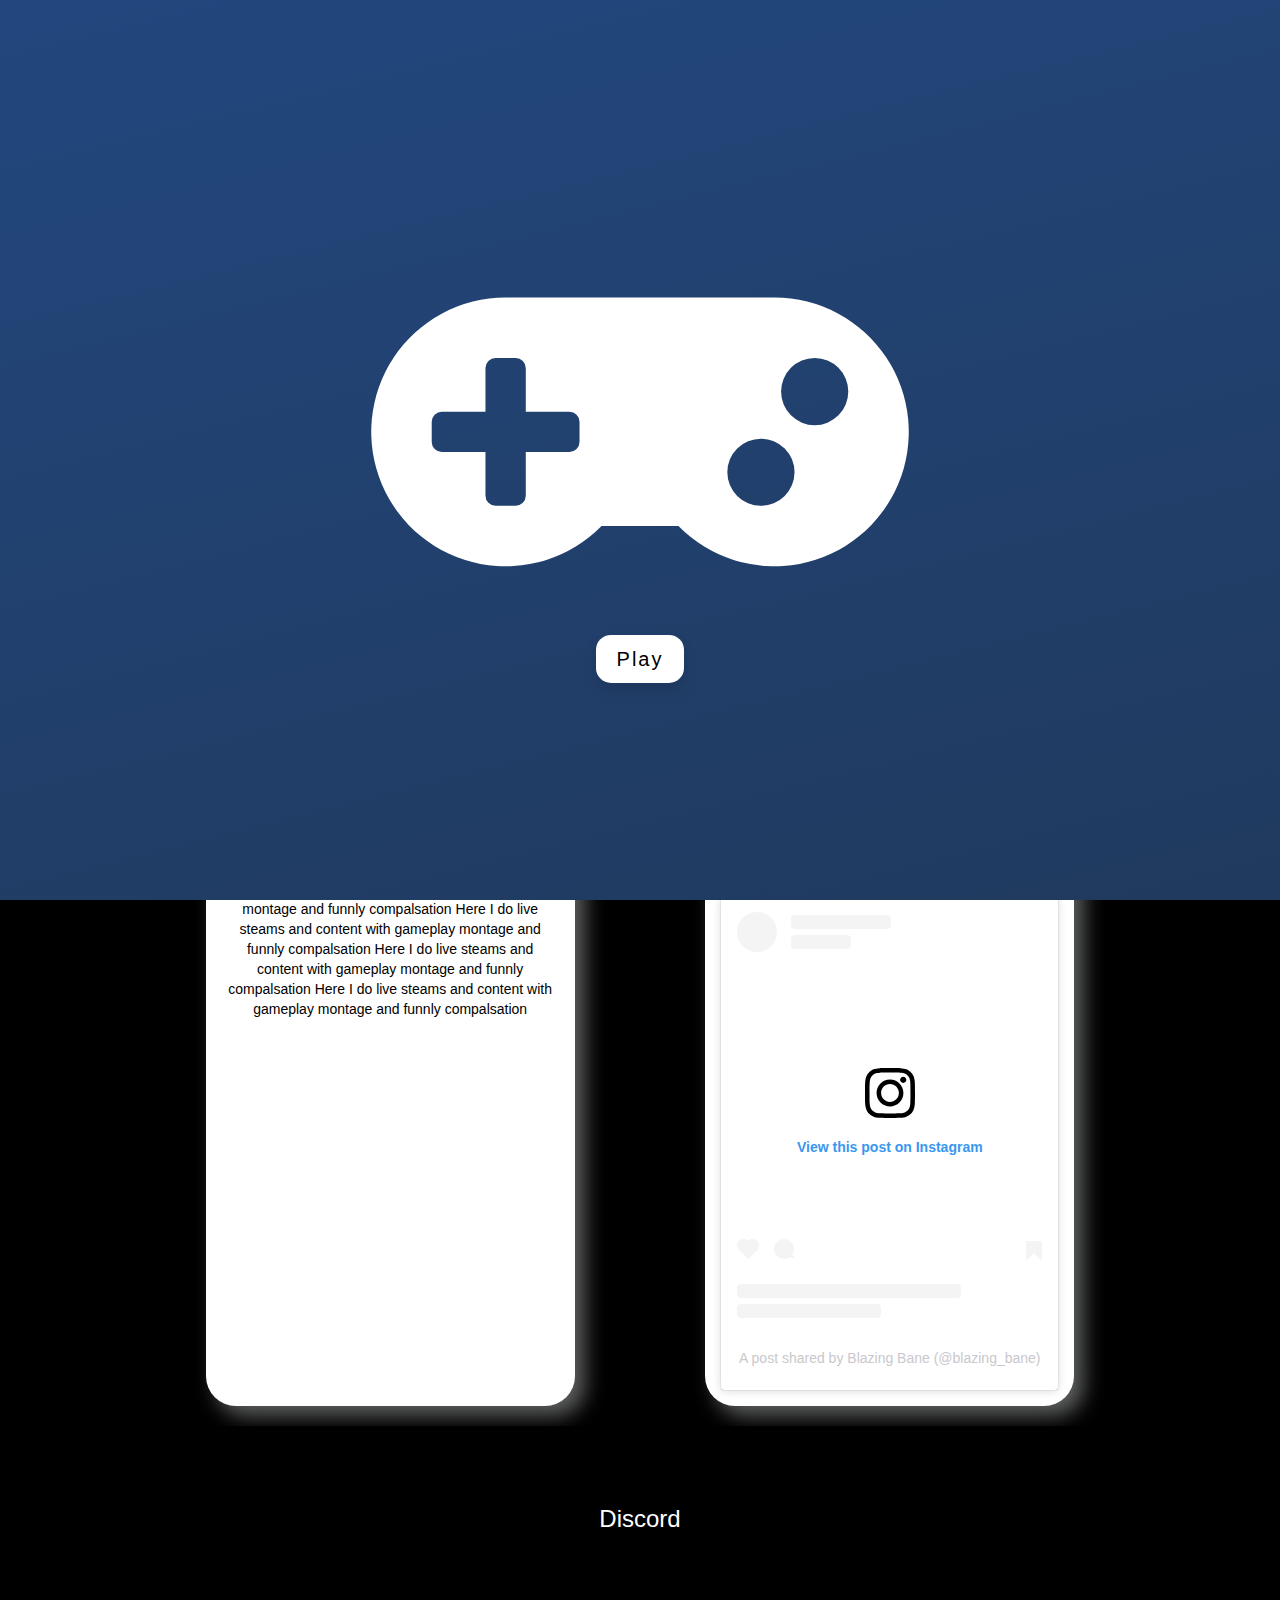
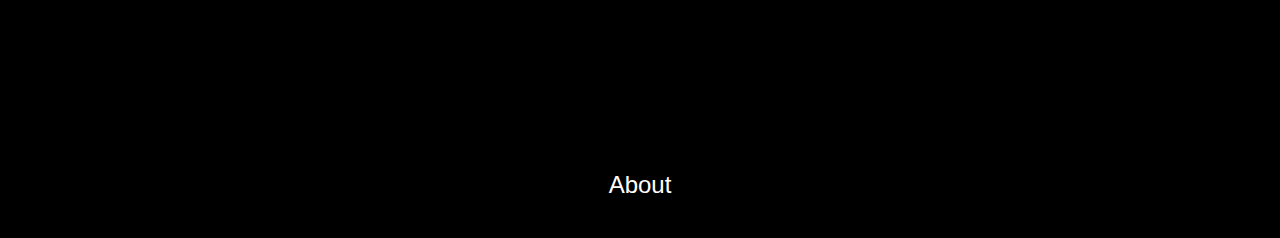
==== index.html @ 19367b24 "somewhat" ====
<html>

<head>
    <title>Blazing Bane</title>
    <script src="https://apis.google.com/js/platform.js"></script>

    <link rel="preconnect" href="https://fonts.googleapis.com">
    <link rel="preconnect" href="https://fonts.gstatic.com" crossorigin>
    <link href="https://fonts.googleapis.com/css2?family=Dela+Gothic+One&display=swap" rel="stylesheet">
    <meta charset="UTF-8">
    <meta name="viewport" content="width=device-width, initial-scale=1.0">
    <meta http-equiv="X-UA-Compatible" content="ie=edge">
    <link rel="stylesheet" href="style.css">
    <script type="text/javascript" src="https://platform-api.sharethis.com/js/sharethis.js#property=60d5bd3f71e162001342c7b7&product=inline-follow-buttons" async="async"></script>

    <script src="script.js"></script>
    <link rel="stylesheet" href="https://maxcdn.bootstrapcdn.com/bootstrap/3.4.0/css/bootstrap.min.css">
    <link rel="stylesheet" href="https://use.fontawesome.com/releases/v5.8.2/css/all.css" integrity="sha384-oS3vJWv+0UjzBfQzYUhtDYW+Pj2yciDJxpsK1OYPAYjqT085Qq/1cq5FLXAZQ7Ay" crossorigin="anonymous">
    <link href="https://stackpath.bootstrapcdn.com/font-awesome/4.7.0/css/font-awesome.min.css" rel="stylesheet" integrity="sha384-wvfXpqpZZVQGK6TAh5PVlGOfQNHSoD2xbE+QkPxCAFlNEevoEH3Sl0sibVcOQVnN" crossorigin="anonymous">
    <!-- jQuery library -->
    <script src="https://code.jquery.com/jquery-3.5.1.js" integrity="sha256-QWo7LDvxbWT2tbbQ97B53yJnYU3WhH/C8ycbRAkjPDc=" crossorigin="anonymous"></script>
    <!-- Latest compiled JavaScript -->
    <style>
        html {
            margin: 0;
            height: 100%;
            padding: 0;
            overflow-x: hidden;
            font-family: 'Lucida Sans', 'Lucida Sans Regular', 'Lucida Grande', 'Lucida Sans Unicode', Geneva, Verdana, sans-serif;
        }
    </style>
    <script>
        window.onload = function() {
            document.getElementById('spin').style.display = "none"
            document.getElementById('click').style.display = "inline"
        };
    </script>
</head>

<body>

    <div id="navi">
        <div id="ncon">
            <div>
                <!-- <img src="gamepad.svg" id="svg" alt=""> -->
                <svg id="svg" aria-hidden="true" focusable="false" data-prefix="fas" data-icon="gamepad" class="svg-inline--fa fa-gamepad fa-w-20" role="img" xmlns="http://www.w3.org/2000/svg" viewBox="0 0 640 512">
                    <path fill="currentColor"
                        d="M480.07 96H160a160 160 0 1 0 114.24 272h91.52A160 160 0 1 0 480.07 96zM248 268a12 12 0 0 1-12 12h-52v52a12 12 0 0 1-12 12h-24a12 12 0 0 1-12-12v-52H84a12 12 0 0 1-12-12v-24a12 12 0 0 1 12-12h52v-52a12 12 0 0 1 12-12h24a12 12 0 0 1 12 12v52h52a12 12 0 0 1 12 12zm216 76a40 40 0 1 1 40-40 40 40 0 0 1-40 40zm64-96a40 40 0 1 1 40-40 40 40 0 0 1-40 40z">
                    </path>
                </svg>
            </div>
            <div class="container" id="ntext">
                <div class="wrap">
                    <i id="spin" class="fas fa-spinner"></i>
                    <button id="click" class="button" onclick="myFunction()"> Play </button>
                </div>
            </div>
            <div id="small" class="container">
                <a name="" id="edoti" class="btn btn-primary" href="#" role="button"> <i class="fa fa-chart-line"></i></a>
                <a name="" id="edoti" class="btn btn-primary" href="#" role="button" title="Discord"> <i class="fab fa-discord">
                    </i></a>
                <a name="" id="edoti" class="btn btn-primary" href="#" role="button"> <i class="fa fa-gamepad">
                    </i></a>
                <button onclick="navi()" style="height: 30px;background: transparent;border:white solid 3px;color:white;" class="btn btn-secondary" title=""><i id="rot" class="fas fa-greater-than"></i></button>
            </div>
        </div>
    </div>
    <style>
        #notfound {
            position: relative;
            height: 80%;
        }
        
        #notfound .notfound {
            position: absolute;
            left: 50%;
            top: 50%;
            -webkit-transform: translate(-50%, -50%);
            -ms-transform: translate(-50%, -50%);
            transform: translate(-50%, -50%)
        }
        
        .notfound {
            max-width: 410px;
            width: 100%;
            text-align: center
        }
        
        .notfound .notfound-404 {
            height: 280px;
            position: relative;
            z-index: -1
        }
        
        .notfound .notfound-404 h1 {
            font-family: montserrat, sans-serif;
            font-size: 430px;
            margin: 0;
            font-weight: 900;
            position: absolute;
            left: 50%;
            -webkit-transform: translateX(-50%);
            -ms-transform: translateX(-50%);
            transform: translateX(-50%);
            /* background: url(https://cdn.statically.io/img/i.pinimg.com/originals/87/f6/c8/87f6c8d66da7bce402f08502086aa8c6.gif) no-repeat; */
            /* background: url(https://i.pinimg.com/originals/ce/2b/78/ce2b78a05838ef311c0868bb2fca0494.gif) no-repeat; */
            background: url(https://cdn.statically.io/img/i.pinimg.com/originals/87/f6/c8/87f6c8d66da7bce402f08502086aa8c6.gif) no-repeat;
            -webkit-background-clip: text;
            -webkit-text-fill-color: transparent;
            background-size: cover;
            background-position: center
        }
        
        @media only screen and (max-width:767px) {
            .notfound .notfound-404 {
                height: 142px
            }
            .notfound .notfound-404 h1 {
                font-size: 250px
            }
        }
    </style>
    <section id="bb" style="background-color: black;">
        <div id="notfound">
            <div class="notfound">
                <div class="notfound-404">
                    <h1>BB</h1>
                </div>
            </div>
        </div>
    </section>

    <section>
        <div class="container" id="flex">
            <div id="youtube">
                <img src="https://www.iconpacks.net/icons/2/free-youtube-logo-icon-2431-thumb.png" height="60px" width="60px" alt="">
                <p>
                    Here I do live steams and content with gameplay montage and funnly compalsation Here I do live steams and content with gameplay montage and funnly compalsation Here I do live steams and content with gameplay montage and funnly compalsation Here I do live
                    steams and content with gameplay montage and funnly compalsation
                </p>
                <!-- <img src="logosmall.jpg" id="bblogo" alt=""> -->
                <div class="g-ytsubscribe" data-channelid="UCPFM_Ug62Ei3CUfvquG4KOg" data-layout="default" data-count="default">
                </div>
                <iframe src="https://www.youtube.com/embed/mG8KOANei0o" title="YouTube video player" frameborder="0" allow="accelerometer; autoplay; clipboard-write; encrypted-media; gyroscope; picture-in-picture" allowfullscreen></iframe>
                <iframe src="https://www.youtube.com/embed/mG8KOANei0o" title="YouTube video player" frameborder="0" allow="accelerometer; autoplay; clipboard-write; encrypted-media; gyroscope; picture-in-picture" allowfullscreen></iframe>
            </div>
            <div id="insta">
                <img src="https://upload.wikimedia.org/wikipedia/commons/thumb/a/a5/Instagram_icon.png/2048px-Instagram_icon.png" height="50px" width="50px" alt="">
                <p>
                    Here i post reels on short edtis and funny clips Do follow for laughs
                </p>
                <!-- <img src="logosmall.jpg" id="bblogo" alt=""> -->
                <blockquote class="instagram-media" data-instgrm-permalink="https://www.instagram.com/reel/CQEPdIyjnup/?utm_source=ig_embed&amp;utm_campaign=loading" data-instgrm-version="13" style=" background:#FFF; border:0; border-radius:3px; box-shadow:0 0 1px 0 rgba(0,0,0,0.5),0 1px 10px 0 rgba(0,0,0,0.15); margin: 1px; max-width:540px; min-width:326px; padding:0; width:99.375%; width:-webkit-calc(100% - 2px); width:calc(100% - 2px);">
                    <div style="padding:16px;">
                        <a href="https://www.instagram.com/reel/CQEPdIyjnup/?utm_source=ig_embed&amp;utm_campaign=loading" style=" background:#FFFFFF; line-height:0; padding:0 0; text-align:center; text-decoration:none; width:100%;" target="_blank">
                            <div style=" display: flex; flex-direction: row; align-items: center;">
                                <div style="background-color: #F4F4F4; border-radius: 50%; flex-grow: 0; height: 40px; margin-right: 14px; width: 40px;"></div>
                                <div style="display: flex; flex-direction: column; flex-grow: 1; justify-content: center;">
                                    <div style=" background-color: #F4F4F4; border-radius: 4px; flex-grow: 0; height: 14px; margin-bottom: 6px; width: 100px;"></div>
                                    <div style=" background-color: #F4F4F4; border-radius: 4px; flex-grow: 0; height: 14px; width: 60px;"></div>
                                </div>
                            </div>
                            <div style="padding: 19% 0;"></div>
                            <div style="display:block; height:50px; margin:0 auto 12px; width:50px;"><svg width="50px" height="50px" viewBox="0 0 60 60" version="1.1" xmlns="https://www.w3.org/2000/svg" xmlns:xlink="https://www.w3.org/1999/xlink"><g stroke="none" stroke-width="1" fill="none" fill-rule="evenodd"><g transform="translate(-511.000000, -20.000000)" fill="#000000"><g><path d="M556.869,30.41 C554.814,30.41 553.148,32.076 553.148,34.131 C553.148,36.186 554.814,37.852 556.869,37.852 C558.924,37.852 560.59,36.186 560.59,34.131 C560.59,32.076 558.924,30.41 556.869,30.41 M541,60.657 C535.114,60.657 530.342,55.887 530.342,50 C530.342,44.114 535.114,39.342 541,39.342 C546.887,39.342 551.658,44.114 551.658,50 C551.658,55.887 546.887,60.657 541,60.657 M541,33.886 C532.1,33.886 524.886,41.1 524.886,50 C524.886,58.899 532.1,66.113 541,66.113 C549.9,66.113 557.115,58.899 557.115,50 C557.115,41.1 549.9,33.886 541,33.886 M565.378,62.101 C565.244,65.022 564.756,66.606 564.346,67.663 C563.803,69.06 563.154,70.057 562.106,71.106 C561.058,72.155 560.06,72.803 558.662,73.347 C557.607,73.757 556.021,74.244 553.102,74.378 C549.944,74.521 548.997,74.552 541,74.552 C533.003,74.552 532.056,74.521 528.898,74.378 C525.979,74.244 524.393,73.757 523.338,73.347 C521.94,72.803 520.942,72.155 519.894,71.106 C518.846,70.057 518.197,69.06 517.654,67.663 C517.244,66.606 516.755,65.022 516.623,62.101 C516.479,58.943 516.448,57.996 516.448,50 C516.448,42.003 516.479,41.056 516.623,37.899 C516.755,34.978 517.244,33.391 517.654,32.338 C518.197,30.938 518.846,29.942 519.894,28.894 C520.942,27.846 521.94,27.196 523.338,26.654 C524.393,26.244 525.979,25.756 528.898,25.623 C532.057,25.479 533.004,25.448 541,25.448 C548.997,25.448 549.943,25.479 553.102,25.623 C556.021,25.756 557.607,26.244 558.662,26.654 C560.06,27.196 561.058,27.846 562.106,28.894 C563.154,29.942 563.803,30.938 564.346,32.338 C564.756,33.391 565.244,34.978 565.378,37.899 C565.522,41.056 565.552,42.003 565.552,50 C565.552,57.996 565.522,58.943 565.378,62.101 M570.82,37.631 C570.674,34.438 570.167,32.258 569.425,30.349 C568.659,28.377 567.633,26.702 565.965,25.035 C564.297,23.368 562.623,22.342 560.652,21.575 C558.743,20.834 556.562,20.326 553.369,20.18 C550.169,20.033 549.148,20 541,20 C532.853,20 531.831,20.033 528.631,20.18 C525.438,20.326 523.257,20.834 521.349,21.575 C519.376,22.342 517.703,23.368 516.035,25.035 C514.368,26.702 513.342,28.377 512.574,30.349 C511.834,32.258 511.326,34.438 511.181,37.631 C511.035,40.831 511,41.851 511,50 C511,58.147 511.035,59.17 511.181,62.369 C511.326,65.562 511.834,67.743 512.574,69.651 C513.342,71.625 514.368,73.296 516.035,74.965 C517.703,76.634 519.376,77.658 521.349,78.425 C523.257,79.167 525.438,79.673 528.631,79.82 C531.831,79.965 532.853,80.001 541,80.001 C549.148,80.001 550.169,79.965 553.369,79.82 C556.562,79.673 558.743,79.167 560.652,78.425 C562.623,77.658 564.297,76.634 565.965,74.965 C567.633,73.296 568.659,71.625 569.425,69.651 C570.167,67.743 570.674,65.562 570.82,62.369 C570.966,59.17 571,58.147 571,50 C571,41.851 570.966,40.831 570.82,37.631"></path></g></g></g></svg></div>
                            <div style="padding-top: 8px;">
                                <div style=" color:#3897f0; font-family:Arial,sans-serif; font-size:14px; font-style:normal; font-weight:550; line-height:18px;"> View this post on Instagram</div>
                            </div>
                            <div style="padding: 12.5% 0;"></div>
                            <div style="display: flex; flex-direction: row; margin-bottom: 14px; align-items: center;">
                                <div>
                                    <div style="background-color: #F4F4F4; border-radius: 50%; height: 12.5px; width: 12.5px; transform: translateX(0px) translateY(7px);"></div>
                                    <div style="background-color: #F4F4F4; height: 12.5px; transform: rotate(-45deg) translateX(3px) translateY(1px); width: 12.5px; flex-grow: 0; margin-right: 14px; margin-left: 2px;"></div>
                                    <div style="background-color: #F4F4F4; border-radius: 50%; height: 12.5px; width: 12.5px; transform: translateX(9px) translateY(-18px);"></div>
                                </div>
                                <div style="margin-left: 8px;">
                                    <div style=" background-color: #F4F4F4; border-radius: 50%; flex-grow: 0; height: 20px; width: 20px;"></div>
                                    <div style=" width: 0; height: 0; border-top: 2px solid transparent; border-left: 6px solid #f4f4f4; border-bottom: 2px solid transparent; transform: translateX(16px) translateY(-4px) rotate(30deg)"></div>
                                </div>
                                <div style="margin-left: auto;">
                                    <div style=" width: 0px; border-top: 8px solid #F4F4F4; border-right: 8px solid transparent; transform: translateY(16px);"></div>
                                    <div style=" background-color: #F4F4F4; flex-grow: 0; height: 12px; width: 16px; transform: translateY(-4px);"></div>
                                    <div style=" width: 0; height: 0; border-top: 8px solid #F4F4F4; border-left: 8px solid transparent; transform: translateY(-4px) translateX(8px);"></div>
                                </div>
                            </div>
                            <div style="display: flex; flex-direction: column; flex-grow: 1; justify-content: center; margin-bottom: 24px;">
                                <div style=" background-color: #F4F4F4; border-radius: 4px; flex-grow: 0; height: 14px; margin-bottom: 6px; width: 224px;"></div>
                                <div style=" background-color: #F4F4F4; border-radius: 4px; flex-grow: 0; height: 14px; width: 144px;"></div>
                            </div>
                        </a>
                        <p style=" color:#c9c8cd; font-family:Arial,sans-serif; font-size:14px; line-height:17px; margin-bottom:0; margin-top:8px; overflow:hidden; padding:8px 0 7px; text-align:center; text-overflow:ellipsis; white-space:nowrap;"><a href="https://www.instagram.com/reel/CQEPdIyjnup/?utm_source=ig_embed&amp;utm_campaign=loading" style=" color:#c9c8cd; font-family:Arial,sans-serif; font-size:14px; font-style:normal; font-weight:normal; line-height:17px; text-decoration:none;"
                                target="_blank">A post shared by Blazing Bane (@blazing_bane)</a></p>
                    </div>
                </blockquote>
                <script async src="//www.instagram.com/embed.js"></script>
            </div>
        </div>
    </section>
    <section>
        <h3>
            Discord
        </h3>
        <div>
            <iframe src="https://discordapp.com/widget?id=515165357812613140&theme=dark" allowtransparency="true" frameborder="0"></iframe>
        </div>
    </section>
    <section id="about">
        <h3>About</h3>
        <article>

        </article>
    </section>
</body>

</html>
---- style.css ----
::-webkit-scrollbar {
    display: none;
}

body {
    background: black;
    font-family: -apple-system, BlinkMacSystemFont, 'Segoe UI', Roboto, Oxygen, Ubuntu, Cantarell, 'Open Sans', 'Helvetica Neue', sans-serif;
}

#banner {
    position: relative;
    width: 100%;
    height: 100%;
    background: #182228;
    transform-origin: top right;
    transform: skewY(4deg);
}

.row div {
    padding-top: 30px;
}

#game {
    width: 100vw;
    height: calc(100vw/1.77);
    object-fit: cover;
    left: 0px;
    margin: 0px;
    position: fixed;
    top: 0px;
    z-index: -999;
}

#game2 {
    width: 100vw;
    height: calc(100vw/1.77);
    object-fit: cover;
    left: 0px;
    margin: 0px;
    position: relative;
    top: 0px;
    z-index: -900;
}

#banner2 {
    width: 100%;
    height: 100%;
    background: #182228;
    transform-origin: bottom right;
    transform: skew(0deg, -4deg);
}

#banner3 iframe {
    transform: skew(0deg, 4deg);
}

#banner3 {
    width: 100%;
    height: 100%;
    background: #182228;
    transform-origin: bottom right;
    transform: skew(0deg, -4deg);
}

#wel {
    background: grey;
    height: 80%;
    width: 100%;
    position: relative;
    top: 0;
}

#navi {
    color: white;
    text-align: center;
    height: 100vh;
    width: 100%;
    position: fixed;
    padding: 20px;
    z-index: 1000;
    background: linear-gradient(166deg, #22477e, #1d201f, #f05b6e);
    background-size: 600% 600%;
    -webkit-animation: AnimationName 5s ease infinite;
    -moz-animation: AnimationName 5s ease infinite;
    animation: AnimationName 5s ease infinite;
    overflow: hidden;
    transition: all 0.3s;
}

#edoti {
    background: transparent;
    border: transparent 0px;
    font-size: 20px;
}

@-webkit-keyframes AnimationName {
    0% {
        background-position: 0% 50%
    }
    50% {
        background-position: 100% 50%
    }
    100% {
        background-position: 0% 50%
    }
}

#small {
    position: relative;
    width: auto;
    display: none;
    justify-content: space-evenly;
    transition: all 1s;
}

#ntext {
    font-size: larger;
    margin-top: -1%;
    margin-bottom: 50px;
}

#flex {
    display: flex;
    flex-direction: row;
    flex-wrap: wrap;
    border-radius: 30px;
    overflow: hidden;
    padding: 20px;
    justify-content: space-between;
}

#bblogo {
    height: 50px;
    width: 50px;
}

#youtube {}

#flex>div {
    color: black;
    box-sizing: content-box;
    box-shadow: #5e5f5f 10px 10px 20px;
    width: 30%;
    align-items: center;
    background: white;
    display: flex;
    justify-content: space-evenly;
    flex-direction: column;
    flex-wrap: nowrap;
    border-radius: 30px;
    overflow: hidden;
    padding: 15px;
}

p {
    padding: 5px;
}

#svg {
    position: relative;
    display: flex;
    justify-content: center;
    margin: 0 auto;
    height: 50%;
    width: 50%;
    /* animation: shrink 1s infinite alternate ease-in-out; */
}

#ncon {
    position: relative;
    top: 50%;
    transform: translateY(-50%);
    height: auto;
}

a:hover {
    transform: scale(1.17);
    transition: trasform 0.5s;
    color: white;
}

#rot {
    transform: rotate(270deg);
}


/* scroll animation */

#scrolld {
    position: fixed;
    bottom: 50px;
    animation: updown 0.5s alternate infinite ease-in-out;
}

#bb {
    text-align: center;
    width: 100%;
    padding: 30px;
    overflow: hidden;
    height: 80vh;
}

section {
    color: white;
    background: black;
    text-align: center;
    width: 100%;
    padding: 30px;
    overflow: hidden;
}

#left {}

#right {
    padding: 20px;
}

.button {
    position: relative;
    font-size: 20px;
    letter-spacing: 2px;
    font-weight: 500;
    padding: 10px 21px;
    color: #000;
    background-color: #fff;
    border: none;
    border-radius: 15px;
    box-shadow: 0px 8px 15px rgba(0, 0, 0, 0.1);
    transition: all 0.3s ease 0s;
    cursor: pointer;
    outline: none;
    z-index: 1000;
}

.button:hover {
    background-color: rgb(255, 255, 255);
    box-shadow: 0px 0px 50px rgba(255, 255, 255, 0.4);
    color: rgb(0, 0, 0);
    transform: translateY(-7px);
}

button:focus {
    outline: 0;
}

#click {
    display: none;
}

@media only screen and (max-device-width: 768px) {
    #svg {
        transform: scale(2);
    }
    #ncon {
        position: relative;
        top: 50%;
        transform: translateY(-60%);
        height: auto;
    }
    #bb {
        height: 60vh;
    }
    #spin {
        font-size: 30px;
    }
}

@keyframes spining {
    from {
        transform: rotate((0deg));
    }
    to {
        transform: rotate(180deg)
    }
    ;
}

#spin {
    font-size: 40px;
    animation: spining 1s ease infinite alternate-reverse;
}
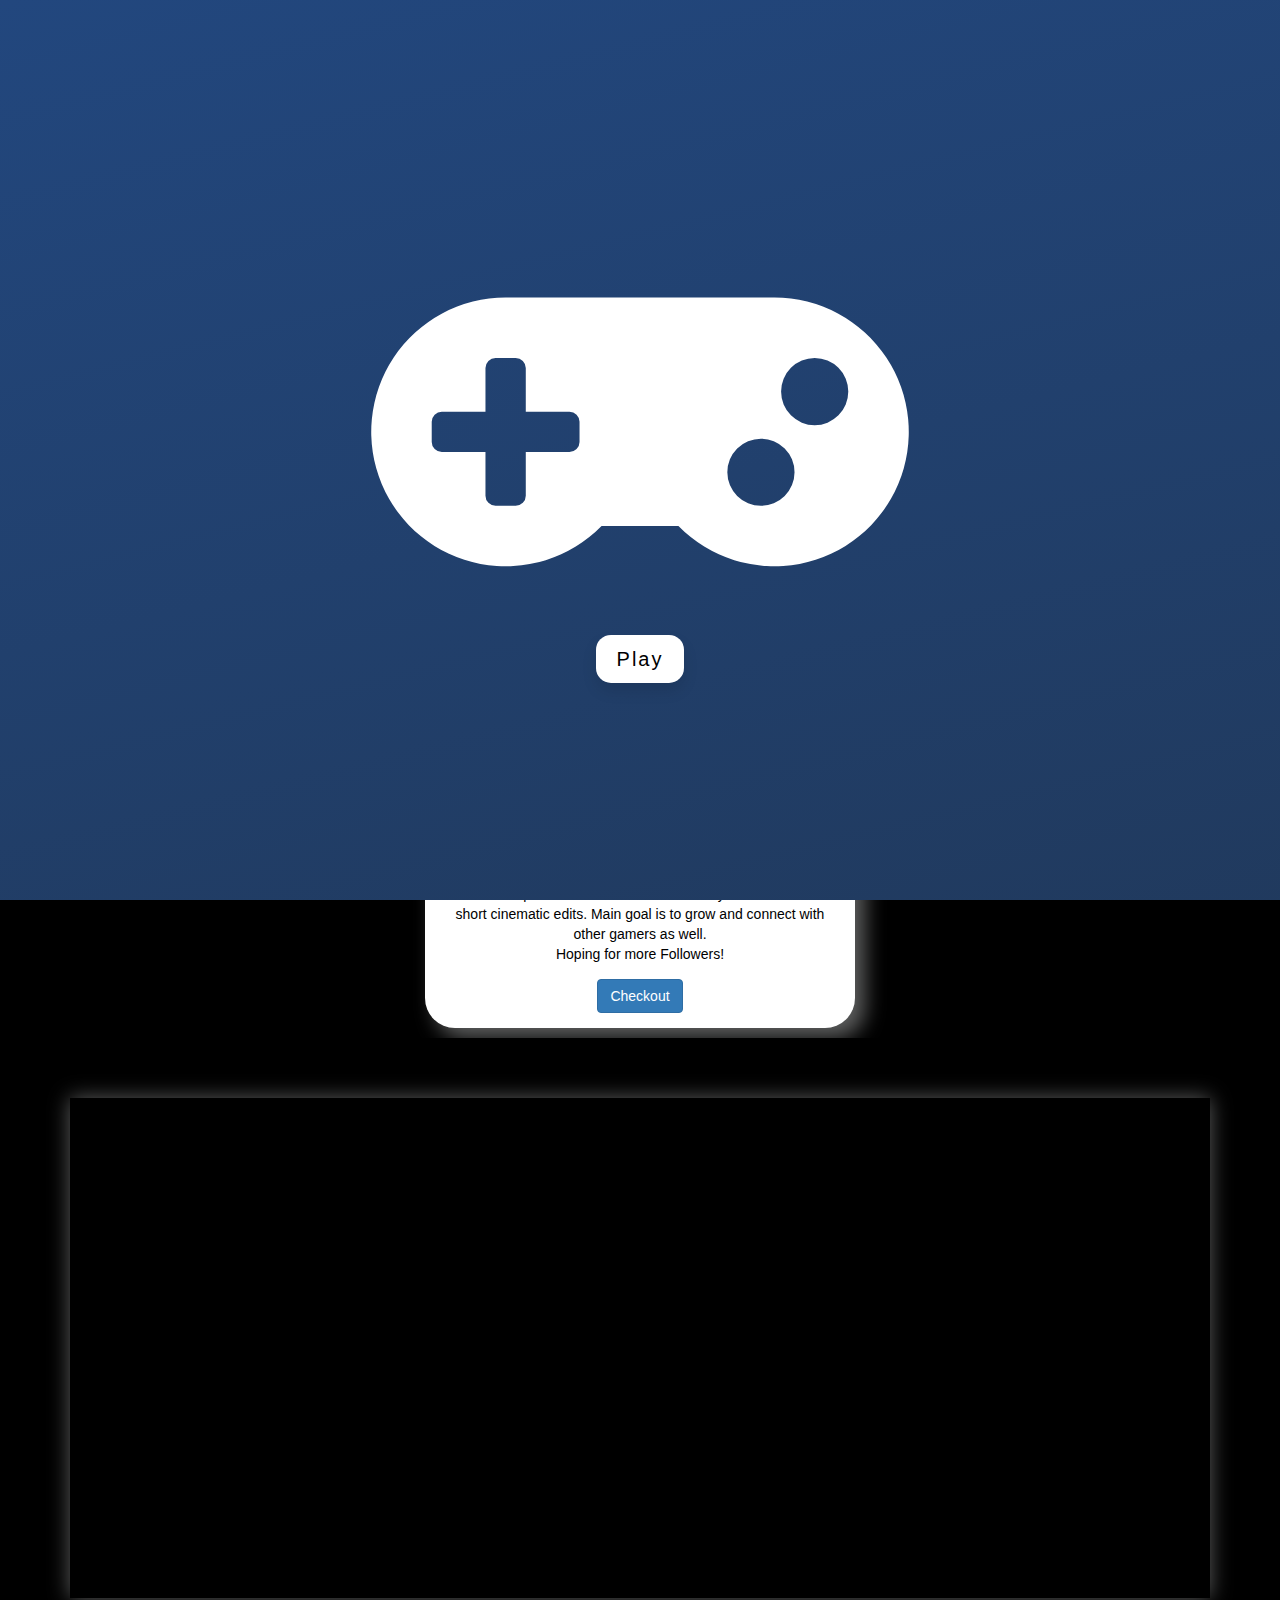
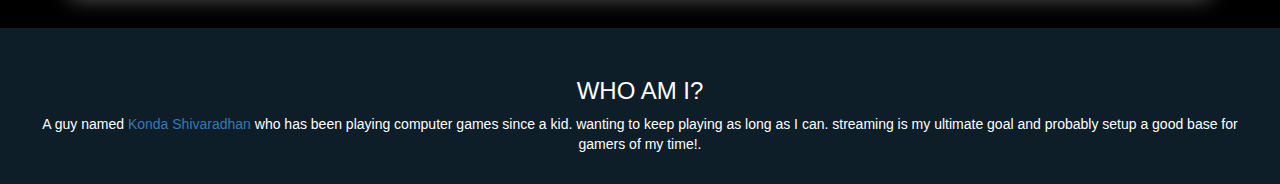
==== commit 475a7806: "settings" ====
--- a/index.html
+++ b/index.html
@@ -135,77 +135,49 @@
             <div id="youtube">
                 <img src="https://www.iconpacks.net/icons/2/free-youtube-logo-icon-2431-thumb.png" height="60px" width="60px" alt="">
                 <p>
-                    Here I do live steams and content with gameplay montage and funnly compalsation Here I do live steams and content with gameplay montage and funnly compalsation Here I do live steams and content with gameplay montage and funnly compalsation Here I do live
-                    steams and content with gameplay montage and funnly compalsation
+                    On this platform I will be live streaming PC games mostly FPS
+                    <br> Here I post longer videos such as game montage, Funny collection. <br> click here to check out my Youtube channel <br>
                 </p>
-                <!-- <img src="logosmall.jpg" id="bblogo" alt=""> -->
                 <div class="g-ytsubscribe" data-channelid="UCPFM_Ug62Ei3CUfvquG4KOg" data-layout="default" data-count="default">
                 </div>
-                <iframe src="https://www.youtube.com/embed/mG8KOANei0o" title="YouTube video player" frameborder="0" allow="accelerometer; autoplay; clipboard-write; encrypted-media; gyroscope; picture-in-picture" allowfullscreen></iframe>
-                <iframe src="https://www.youtube.com/embed/mG8KOANei0o" title="YouTube video player" frameborder="0" allow="accelerometer; autoplay; clipboard-write; encrypted-media; gyroscope; picture-in-picture" allowfullscreen></iframe>
             </div>
             <div id="insta">
                 <img src="https://upload.wikimedia.org/wikipedia/commons/thumb/a/a5/Instagram_icon.png/2048px-Instagram_icon.png" height="50px" width="50px" alt="">
                 <p>
-                    Here i post reels on short edtis and funny clips Do follow for laughs
+                    On Insta I post reels which are about funny movement and short cinematic edits. Main goal is to grow and connect with other gamers as well. <br> Hoping for more Followers!
                 </p>
-                <!-- <img src="logosmall.jpg" id="bblogo" alt=""> -->
-                <blockquote class="instagram-media" data-instgrm-permalink="https://www.instagram.com/reel/CQEPdIyjnup/?utm_source=ig_embed&amp;utm_campaign=loading" data-instgrm-version="13" style=" background:#FFF; border:0; border-radius:3px; box-shadow:0 0 1px 0 rgba(0,0,0,0.5),0 1px 10px 0 rgba(0,0,0,0.15); margin: 1px; max-width:540px; min-width:326px; padding:0; width:99.375%; width:-webkit-calc(100% - 2px); width:calc(100% - 2px);">
-                    <div style="padding:16px;">
-                        <a href="https://www.instagram.com/reel/CQEPdIyjnup/?utm_source=ig_embed&amp;utm_campaign=loading" style=" background:#FFFFFF; line-height:0; padding:0 0; text-align:center; text-decoration:none; width:100%;" target="_blank">
-                            <div style=" display: flex; flex-direction: row; align-items: center;">
-                                <div style="background-color: #F4F4F4; border-radius: 50%; flex-grow: 0; height: 40px; margin-right: 14px; width: 40px;"></div>
-                                <div style="display: flex; flex-direction: column; flex-grow: 1; justify-content: center;">
-                                    <div style=" background-color: #F4F4F4; border-radius: 4px; flex-grow: 0; height: 14px; margin-bottom: 6px; width: 100px;"></div>
-                                    <div style=" background-color: #F4F4F4; border-radius: 4px; flex-grow: 0; height: 14px; width: 60px;"></div>
-                                </div>
-                            </div>
-                            <div style="padding: 19% 0;"></div>
-                            <div style="display:block; height:50px; margin:0 auto 12px; width:50px;"><svg width="50px" height="50px" viewBox="0 0 60 60" version="1.1" xmlns="https://www.w3.org/2000/svg" xmlns:xlink="https://www.w3.org/1999/xlink"><g stroke="none" stroke-width="1" fill="none" fill-rule="evenodd"><g transform="translate(-511.000000, -20.000000)" fill="#000000"><g><path d="M556.869,30.41 C554.814,30.41 553.148,32.076 553.148,34.131 C553.148,36.186 554.814,37.852 556.869,37.852 C558.924,37.852 560.59,36.186 560.59,34.131 C560.59,32.076 558.924,30.41 556.869,30.41 M541,60.657 C535.114,60.657 530.342,55.887 530.342,50 C530.342,44.114 535.114,39.342 541,39.342 C546.887,39.342 551.658,44.114 551.658,50 C551.658,55.887 546.887,60.657 541,60.657 M541,33.886 C532.1,33.886 524.886,41.1 524.886,50 C524.886,58.899 532.1,66.113 541,66.113 C549.9,66.113 557.115,58.899 557.115,50 C557.115,41.1 549.9,33.886 541,33.886 M565.378,62.101 C565.244,65.022 564.756,66.606 564.346,67.663 C563.803,69.06 563.154,70.057 562.106,71.106 C561.058,72.155 560.06,72.803 558.662,73.347 C557.607,73.757 556.021,74.244 553.102,74.378 C549.944,74.521 548.997,74.552 541,74.552 C533.003,74.552 532.056,74.521 528.898,74.378 C525.979,74.244 524.393,73.757 523.338,73.347 C521.94,72.803 520.942,72.155 519.894,71.106 C518.846,70.057 518.197,69.06 517.654,67.663 C517.244,66.606 516.755,65.022 516.623,62.101 C516.479,58.943 516.448,57.996 516.448,50 C516.448,42.003 516.479,41.056 516.623,37.899 C516.755,34.978 517.244,33.391 517.654,32.338 C518.197,30.938 518.846,29.942 519.894,28.894 C520.942,27.846 521.94,27.196 523.338,26.654 C524.393,26.244 525.979,25.756 528.898,25.623 C532.057,25.479 533.004,25.448 541,25.448 C548.997,25.448 549.943,25.479 553.102,25.623 C556.021,25.756 557.607,26.244 558.662,26.654 C560.06,27.196 561.058,27.846 562.106,28.894 C563.154,29.942 563.803,30.938 564.346,32.338 C564.756,33.391 565.244,34.978 565.378,37.899 C565.522,41.056 565.552,42.003 565.552,50 C565.552,57.996 565.522,58.943 565.378,62.101 M570.82,37.631 C570.674,34.438 570.167,32.258 569.425,30.349 C568.659,28.377 567.633,26.702 565.965,25.035 C564.297,23.368 562.623,22.342 560.652,21.575 C558.743,20.834 556.562,20.326 553.369,20.18 C550.169,20.033 549.148,20 541,20 C532.853,20 531.831,20.033 528.631,20.18 C525.438,20.326 523.257,20.834 521.349,21.575 C519.376,22.342 517.703,23.368 516.035,25.035 C514.368,26.702 513.342,28.377 512.574,30.349 C511.834,32.258 511.326,34.438 511.181,37.631 C511.035,40.831 511,41.851 511,50 C511,58.147 511.035,59.17 511.181,62.369 C511.326,65.562 511.834,67.743 512.574,69.651 C513.342,71.625 514.368,73.296 516.035,74.965 C517.703,76.634 519.376,77.658 521.349,78.425 C523.257,79.167 525.438,79.673 528.631,79.82 C531.831,79.965 532.853,80.001 541,80.001 C549.148,80.001 550.169,79.965 553.369,79.82 C556.562,79.673 558.743,79.167 560.652,78.425 C562.623,77.658 564.297,76.634 565.965,74.965 C567.633,73.296 568.659,71.625 569.425,69.651 C570.167,67.743 570.674,65.562 570.82,62.369 C570.966,59.17 571,58.147 571,50 C571,41.851 570.966,40.831 570.82,37.631"></path></g></g></g></svg></div>
-                            <div style="padding-top: 8px;">
-                                <div style=" color:#3897f0; font-family:Arial,sans-serif; font-size:14px; font-style:normal; font-weight:550; line-height:18px;"> View this post on Instagram</div>
-                            </div>
-                            <div style="padding: 12.5% 0;"></div>
-                            <div style="display: flex; flex-direction: row; margin-bottom: 14px; align-items: center;">
-                                <div>
-                                    <div style="background-color: #F4F4F4; border-radius: 50%; height: 12.5px; width: 12.5px; transform: translateX(0px) translateY(7px);"></div>
-                                    <div style="background-color: #F4F4F4; height: 12.5px; transform: rotate(-45deg) translateX(3px) translateY(1px); width: 12.5px; flex-grow: 0; margin-right: 14px; margin-left: 2px;"></div>
-                                    <div style="background-color: #F4F4F4; border-radius: 50%; height: 12.5px; width: 12.5px; transform: translateX(9px) translateY(-18px);"></div>
-                                </div>
-                                <div style="margin-left: 8px;">
-                                    <div style=" background-color: #F4F4F4; border-radius: 50%; flex-grow: 0; height: 20px; width: 20px;"></div>
-                                    <div style=" width: 0; height: 0; border-top: 2px solid transparent; border-left: 6px solid #f4f4f4; border-bottom: 2px solid transparent; transform: translateX(16px) translateY(-4px) rotate(30deg)"></div>
-                                </div>
-                                <div style="margin-left: auto;">
-                                    <div style=" width: 0px; border-top: 8px solid #F4F4F4; border-right: 8px solid transparent; transform: translateY(16px);"></div>
-                                    <div style=" background-color: #F4F4F4; flex-grow: 0; height: 12px; width: 16px; transform: translateY(-4px);"></div>
-                                    <div style=" width: 0; height: 0; border-top: 8px solid #F4F4F4; border-left: 8px solid transparent; transform: translateY(-4px) translateX(8px);"></div>
-                                </div>
-                            </div>
-                            <div style="display: flex; flex-direction: column; flex-grow: 1; justify-content: center; margin-bottom: 24px;">
-                                <div style=" background-color: #F4F4F4; border-radius: 4px; flex-grow: 0; height: 14px; margin-bottom: 6px; width: 224px;"></div>
-                                <div style=" background-color: #F4F4F4; border-radius: 4px; flex-grow: 0; height: 14px; width: 144px;"></div>
-                            </div>
-                        </a>
-                        <p style=" color:#c9c8cd; font-family:Arial,sans-serif; font-size:14px; line-height:17px; margin-bottom:0; margin-top:8px; overflow:hidden; padding:8px 0 7px; text-align:center; text-overflow:ellipsis; white-space:nowrap;"><a href="https://www.instagram.com/reel/CQEPdIyjnup/?utm_source=ig_embed&amp;utm_campaign=loading" style=" color:#c9c8cd; font-family:Arial,sans-serif; font-size:14px; font-style:normal; font-weight:normal; line-height:17px; text-decoration:none;"
-                                target="_blank">A post shared by Blazing Bane (@blazing_bane)</a></p>
+                <a href="https://www.instagram.com/blazing_bane/reels/">
+                    <div class="btn btn-primary">
+                        Follow <i class="fa fa-heart" aria-hidden="true"></i>
                     </div>
-                </blockquote>
-                <script async src="//www.instagram.com/embed.js"></script>
+                </a>
+            </div>
+            <div id="insta">
+                <img src="https://upload.wikimedia.org/wikipedia/commons/2/20/Avant-Tower-Gaming-PC.png" height="50px" width="50px" alt="">
+                <p>
+                    On Insta I post reels which are about funny movement and short cinematic edits. Main goal is to grow and connect with other gamers as well. <br> Hoping for more Followers!
+
+                </p>
+                <a href="http://blazingbane.herokuapp.com/pc">
+                    <div class="btn btn-primary">
+                        Checkout
+                    </div>
+                </a>
             </div>
         </div>
     </section>
     <section>
-        <h3>
-            Discord
-        </h3>
-        <div>
-            <iframe src="https://discordapp.com/widget?id=515165357812613140&theme=dark" allowtransparency="true" frameborder="0"></iframe>
+        <div class="container">
+            <iframe id="discord" height="500px" width="100%" src="https://discordapp.com/widget?id=515165357812613140&theme=dark " allowtransparency="true " frameborder="0 "></iframe>
         </div>
     </section>
-    <section id="about">
-        <h3>About</h3>
+    <section id="about" style=" 
+    background-color: #0d1e29 !important;
+    ">
+        <h3>WHO AM I?</h3>
         <article>
+            A guy named <a href="kondashivaradhan.github.io">Konda Shivaradhan</a> who has been playing computer games since a kid. wanting to keep playing as long as I can. streaming is my ultimate goal and probably setup a good base for gamers of my
+            time!.
 
         </article>
     </section>
--- a/style.css
+++ b/style.css
@@ -121,12 +121,9 @@
 
 #flex {
     display: flex;
-    flex-direction: row;
     flex-wrap: wrap;
     border-radius: 30px;
     overflow: hidden;
-    padding: 20px;
-    justify-content: space-between;
 }
 
 #bblogo {
@@ -136,17 +133,20 @@
 
 #youtube {}
 
+#discord {
+    box-shadow: #5e5f5f 0px 0px 20px;
+}
+
 #flex>div {
+    margin: 10px auto;
     color: black;
     box-sizing: content-box;
     box-shadow: #5e5f5f 10px 10px 20px;
-    width: 30%;
-    align-items: center;
+    width: 400px;
     background: white;
     display: flex;
     justify-content: space-evenly;
-    flex-direction: column;
-    flex-wrap: nowrap;
+    flex-wrap: wrap;
     border-radius: 30px;
     overflow: hidden;
     padding: 15px;
@@ -197,7 +197,7 @@
     width: 100%;
     padding: 30px;
     overflow: hidden;
-    height: 80vh;
+    height: 60vh;
 }
 
 section {
@@ -209,11 +209,7 @@
     overflow: hidden;
 }
 
-#left {}
-
-#right {
-    padding: 20px;
-}
+#about {}
 
 .button {
     position: relative;
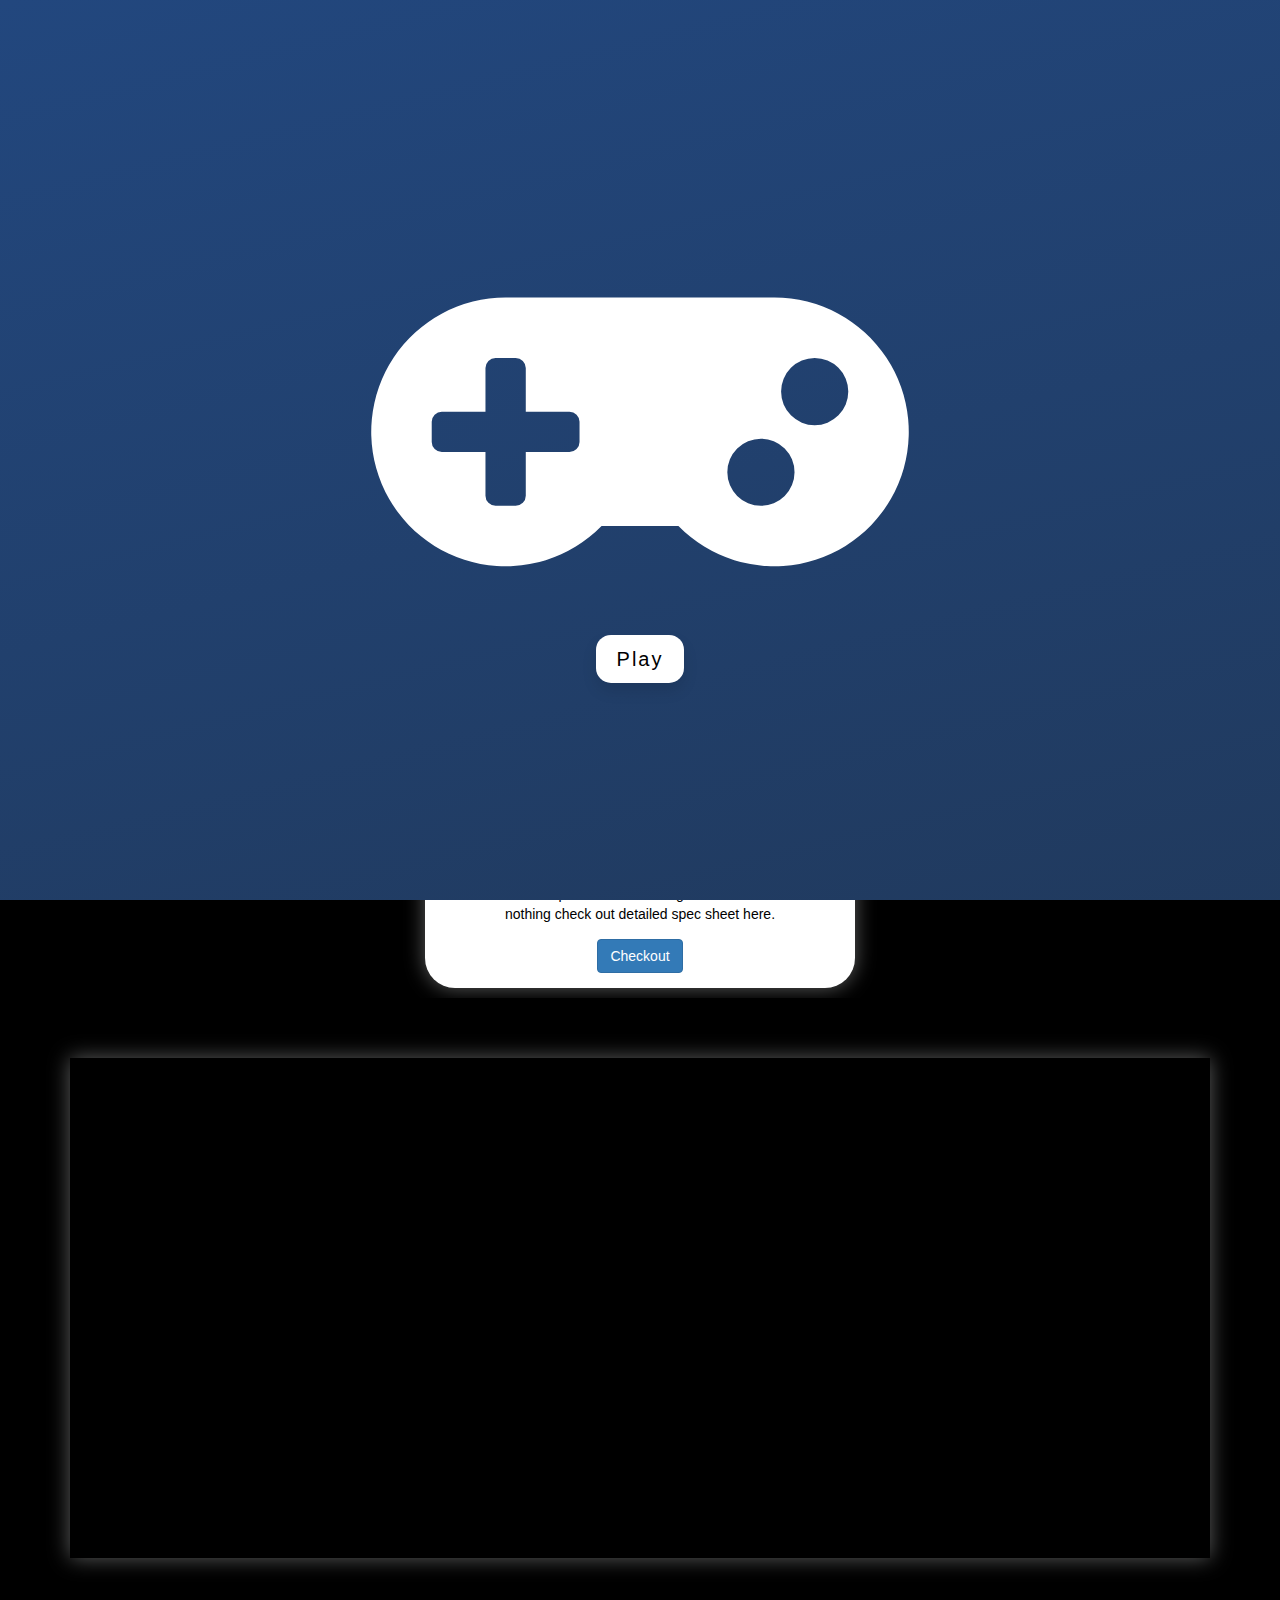
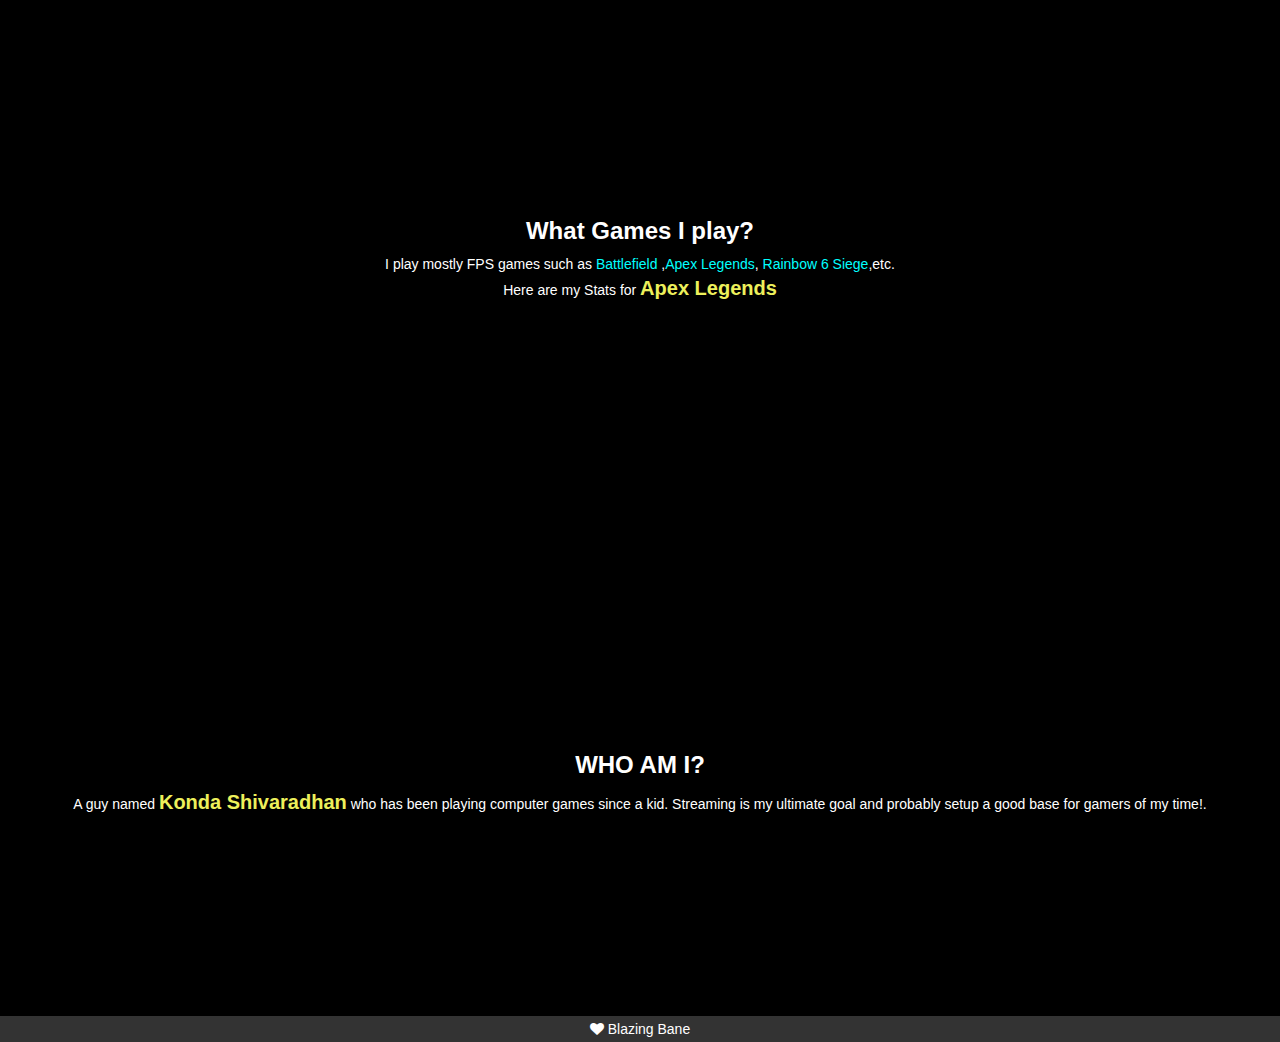
==== commit 4960987c: "mostly" ====
--- a/index.html
+++ b/index.html
@@ -3,7 +3,7 @@
 <head>
     <title>Blazing Bane</title>
     <script src="https://apis.google.com/js/platform.js"></script>
-
+    <link rel="icon" href="logo.png" type="image/gif" sizes="16x16">
     <link rel="preconnect" href="https://fonts.googleapis.com">
     <link rel="preconnect" href="https://fonts.gstatic.com" crossorigin>
     <link href="https://fonts.googleapis.com/css2?family=Dela+Gothic+One&display=swap" rel="stylesheet">
@@ -12,17 +12,18 @@
     <meta http-equiv="X-UA-Compatible" content="ie=edge">
     <link rel="stylesheet" href="style.css">
     <script type="text/javascript" src="https://platform-api.sharethis.com/js/sharethis.js#property=60d5bd3f71e162001342c7b7&product=inline-follow-buttons" async="async"></script>
-
     <script src="script.js"></script>
     <link rel="stylesheet" href="https://maxcdn.bootstrapcdn.com/bootstrap/3.4.0/css/bootstrap.min.css">
     <link rel="stylesheet" href="https://use.fontawesome.com/releases/v5.8.2/css/all.css" integrity="sha384-oS3vJWv+0UjzBfQzYUhtDYW+Pj2yciDJxpsK1OYPAYjqT085Qq/1cq5FLXAZQ7Ay" crossorigin="anonymous">
     <link href="https://stackpath.bootstrapcdn.com/font-awesome/4.7.0/css/font-awesome.min.css" rel="stylesheet" integrity="sha384-wvfXpqpZZVQGK6TAh5PVlGOfQNHSoD2xbE+QkPxCAFlNEevoEH3Sl0sibVcOQVnN" crossorigin="anonymous">
     <!-- jQuery library -->
-    <script src="https://code.jquery.com/jquery-3.5.1.js" integrity="sha256-QWo7LDvxbWT2tbbQ97B53yJnYU3WhH/C8ycbRAkjPDc=" crossorigin="anonymous"></script>
+    <script src="https://ajax.googleapis.com/ajax/libs/jquery/3.3.1/jquery.min.js"></script>
     <!-- Latest compiled JavaScript -->
+    <script src="https://cdnjs.cloudflare.com/ajax/libs/waypoints/4.0.1/shortcuts/inview.js" integrity="sha256-lZnJXv4iTfqLpnfAHnr1A6+LUpc8wHU33pwJYJhjQ6A=" crossorigin="anonymous"></script>
     <style>
         html {
             margin: 0;
+            scroll-behavior: smooth;
             height: 100%;
             padding: 0;
             overflow-x: hidden;
@@ -37,7 +38,7 @@
     </script>
 </head>
 
-<body>
+<body style="background-color: black;">
 
     <div id="navi">
         <div id="ncon">
@@ -56,10 +57,10 @@
                 </div>
             </div>
             <div id="small" class="container">
-                <a name="" id="edoti" class="btn btn-primary" href="#" role="button"> <i class="fa fa-chart-line"></i></a>
-                <a name="" id="edoti" class="btn btn-primary" href="#" role="button" title="Discord"> <i class="fab fa-discord">
+                <a name="" id="edoti" class="btn btn-primary" href="#about" role="button"> <img src="logo.svg" style="height: 25px;width: 25px;" alt="Kiwi standing on oval"></a>
+                <a name="" id="edoti" class="btn btn-primary" href="#disc" role="button" title="Discord"> <i class="fab fa-discord">
                     </i></a>
-                <a name="" id="edoti" class="btn btn-primary" href="#" role="button"> <i class="fa fa-gamepad">
+                <a name="" id="edoti" class="btn btn-primary" href="#play" role="button"> <i class="fa fa-gamepad">
                     </i></a>
                 <button onclick="navi()" style="height: 30px;background: transparent;border:white solid 3px;color:white;" class="btn btn-secondary" title=""><i id="rot" class="fas fa-greater-than"></i></button>
             </div>
@@ -144,7 +145,7 @@
             <div id="insta">
                 <img src="https://upload.wikimedia.org/wikipedia/commons/thumb/a/a5/Instagram_icon.png/2048px-Instagram_icon.png" height="50px" width="50px" alt="">
                 <p>
-                    On Insta I post reels which are about funny movement and short cinematic edits. Main goal is to grow and connect with other gamers as well. <br> Hoping for more Followers!
+                    On Instagram I post reels which are about funny movement and short cinematic edits. Main goal is to grow and connect with other gamers as well. <br> Hoping for more Followers!
                 </p>
                 <a href="https://www.instagram.com/blazing_bane/reels/">
                     <div class="btn btn-primary">
@@ -155,7 +156,7 @@
             <div id="insta">
                 <img src="https://upload.wikimedia.org/wikipedia/commons/2/20/Avant-Tower-Gaming-PC.png" height="50px" width="50px" alt="">
                 <p>
-                    On Insta I post reels which are about funny movement and short cinematic edits. Main goal is to grow and connect with other gamers as well. <br> Hoping for more Followers!
+                    I have a Decent specificated PC bought in 2018! without it I'm nothing check out detailed spec sheet here.
 
                 </p>
                 <a href="http://blazingbane.herokuapp.com/pc">
@@ -166,21 +167,41 @@
             </div>
         </div>
     </section>
-    <section>
+    <section id="disc">
         <div class="container">
             <iframe id="discord" height="500px" width="100%" src="https://discordapp.com/widget?id=515165357812613140&theme=dark " allowtransparency="true " frameborder="0 "></iframe>
         </div>
     </section>
-    <section id="about" style=" 
-    background-color: #0d1e29 !important;
-    ">
-        <h3>WHO AM I?</h3>
-        <article>
-            A guy named <a href="kondashivaradhan.github.io">Konda Shivaradhan</a> who has been playing computer games since a kid. wanting to keep playing as long as I can. streaming is my ultimate goal and probably setup a good base for gamers of my
-            time!.
-
-        </article>
-    </section>
+    <section class="about" id="play" style="background: linear-gradient(rgba(0, 0, 0, 0.671), rgba(0, 0, 0, 0.644)), url(https://wallpapercave.com/wp/wc1765288.jpg);
+    background-position: center;
+    background-repeat: no-repeat;
+    background-size: cover;">
+        <div>
+            <h3 style="font-weight: 900;">What Games I play?</h3>
+            <article>
+                I play mostly FPS games such as <span id="fps2">Battlefield</span> ,<span id="fps2">Apex Legends</span>, <span id="fps2">Rainbow 6 Siege</span>,etc. <br> Here are my Stats for
+                <a id="fps" href="http://blazingbane.herokuapp.com/apex/blazingbane">
+                    Apex Legends
+                </a>
+
+            </article>
+        </div>
+
+    </section>
+    <br>
+    <section class="about" id="about" ;>
+        <div>
+            <h3 style="font-weight: 900;">WHO AM I?</h3>
+            <article>
+                A guy named <a id="fps" href="http://kondashivaradhan.github.io">Konda Shivaradhan</a> who has been playing computer games since a kid. Streaming is my ultimate goal and probably setup a good base for gamers of my time!.
+
+            </article>
+        </div>
+
+    </section>
+    <footer>
+        <i class="fa fa-heart" aria-hidden="true"></i> Blazing Bane
+    </footer>
 </body>
 
 </html>--- a/style.css
+++ b/style.css
@@ -31,6 +31,24 @@
     z-index: -999;
 }
 
+footer {
+    padding: 5px;
+    background-color: #333333;
+    color: white;
+    text-align: center;
+    font: 1em sans-serif;
+}
+
+#fps2 {
+    color: aqua;
+}
+
+#fps {
+    font-size: 20px;
+    font-weight: bolder;
+    color: #edf05b;
+}
+
 #game2 {
     width: 100vw;
     height: calc(100vw/1.77);
@@ -141,7 +159,7 @@
     margin: 10px auto;
     color: black;
     box-sizing: content-box;
-    box-shadow: #5e5f5f 10px 10px 20px;
+    box-shadow: #5e5f5f 0px 0px 20px;
     width: 400px;
     background: white;
     display: flex;
@@ -209,7 +227,20 @@
     overflow: hidden;
 }
 
-#about {}
+.about {
+    background: linear-gradient(rgba(0, 0, 0, 0.671), rgba(0, 0, 0, 0.644)), url(https://cached.imagescaler.hbpl.co.uk/resize/scaleHeight/815/cached.offlinehbpl.hbpl.co.uk/news/SUC/wppgame-20190806071758489.jpg);
+    background-position: center;
+    background-repeat: no-repeat;
+    background-size: cover;
+    height: 56vh;
+}
+
+.about>div {
+    position: relative;
+    top: 50%;
+    left: 50%;
+    transform: translate(-50%, -50%);
+}
 
 .button {
     position: relative;
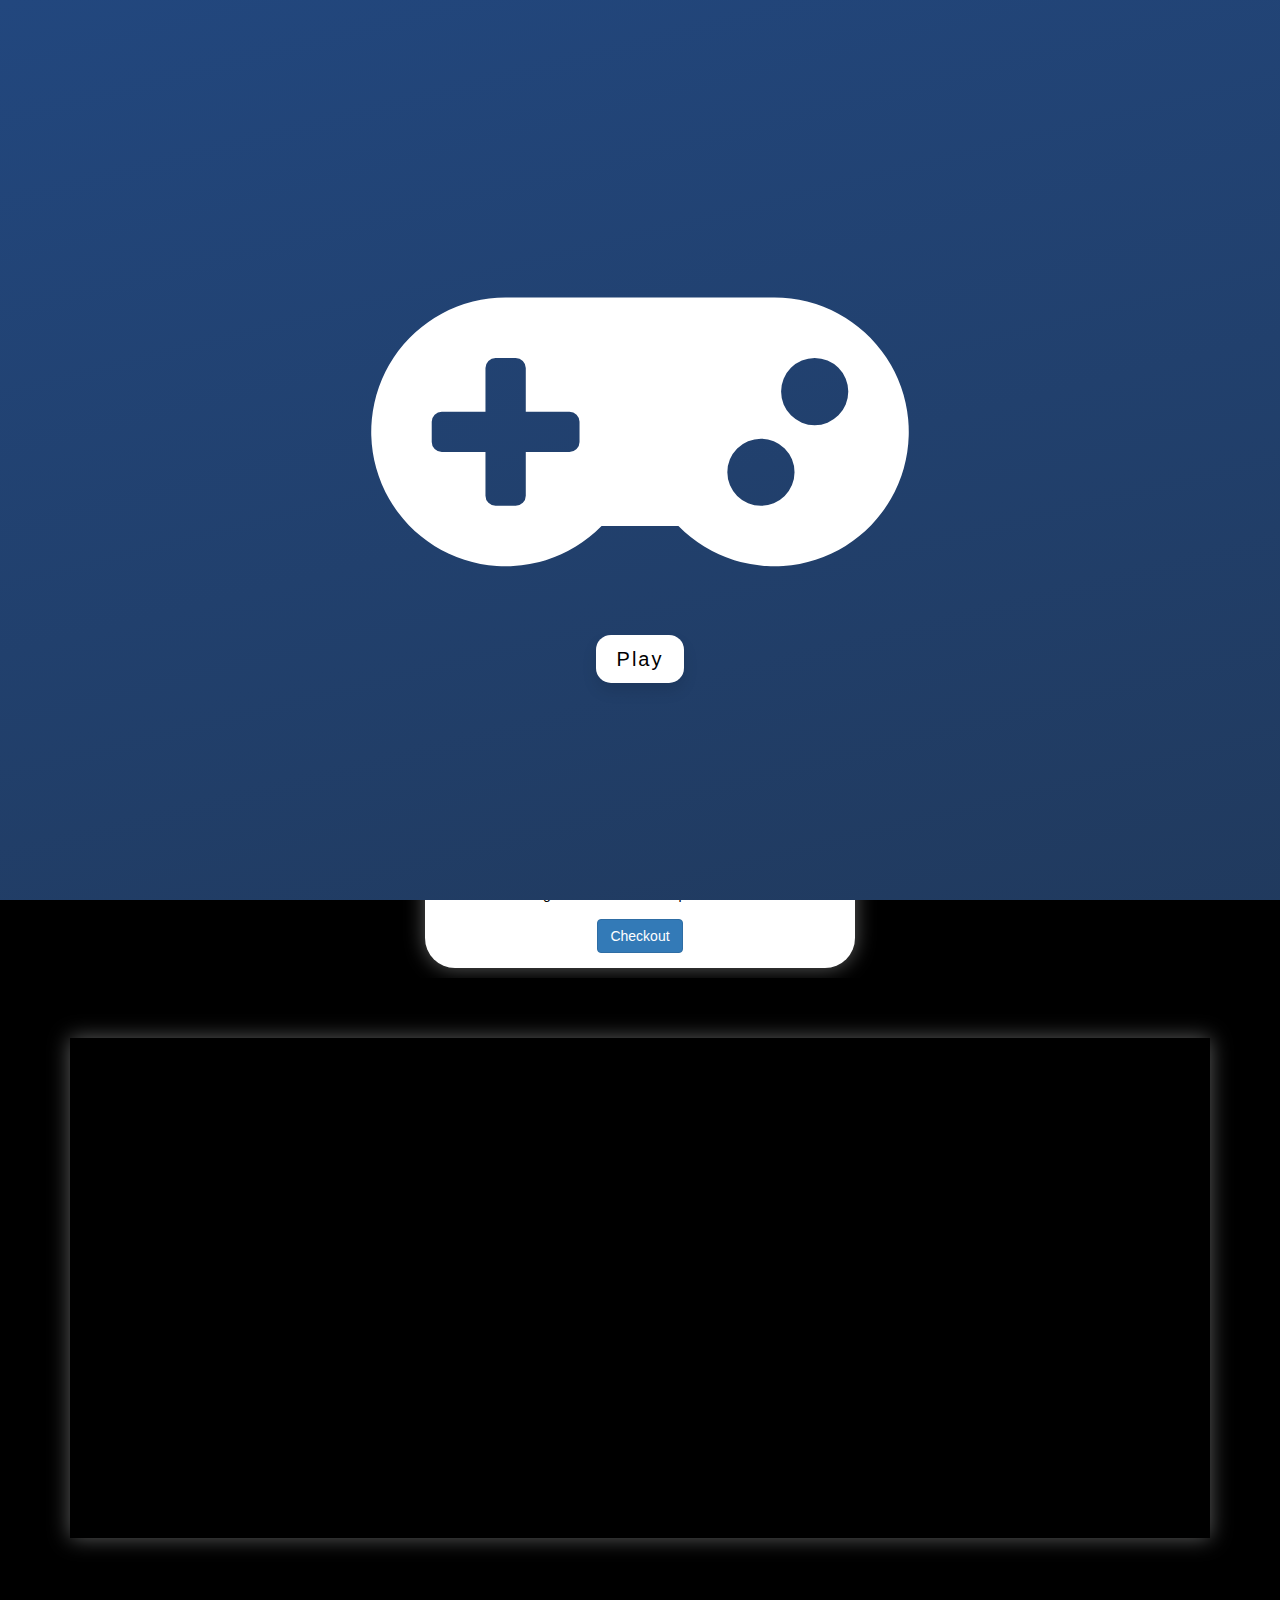
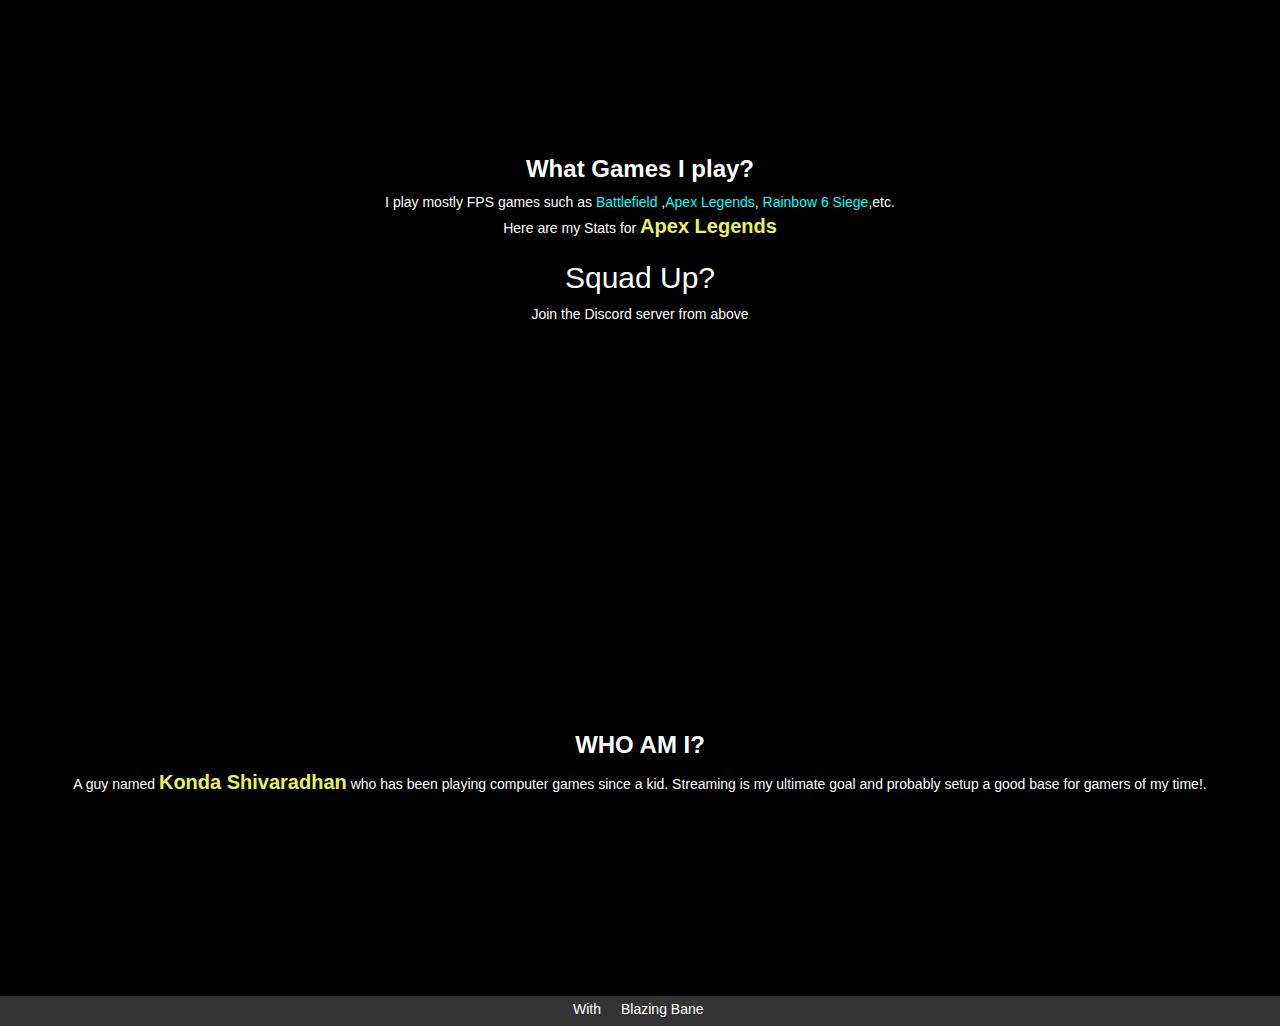
==== commit b5dafce8: "BB video added" ====
--- a/index.html
+++ b/index.html
@@ -7,6 +7,8 @@
     <link rel="preconnect" href="https://fonts.googleapis.com">
     <link rel="preconnect" href="https://fonts.gstatic.com" crossorigin>
     <link href="https://fonts.googleapis.com/css2?family=Dela+Gothic+One&display=swap" rel="stylesheet">
+    <!-- Lottie -->
+    <script src="https://unpkg.com/@lottiefiles/lottie-player@latest/dist/lottie-player.js"></script>
     <meta charset="UTF-8">
     <meta name="viewport" content="width=device-width, initial-scale=1.0">
     <meta http-equiv="X-UA-Compatible" content="ie=edge">
@@ -37,6 +39,15 @@
         };
     </script>
 </head>
+<style>
+    .loading {
+        height: 30px;
+        width: 30px;
+        border: white 2px solid;
+        border-top: transparent solid 2px;
+        border-radius: 50%;
+    }
+</style>
 
 <body style="background-color: black;">
 
@@ -52,7 +63,12 @@
             </div>
             <div class="container" id="ntext">
                 <div class="wrap">
-                    <i id="spin" class="fas fa-spinner"></i>
+                    <!-- <i class="fas fa-spinner"></i> -->
+                    <center>
+                        <div id="spin" class="loading">
+
+                        </div>
+                    </center>
                     <button id="click" class="button" onclick="myFunction()"> Play </button>
                 </div>
             </div>
@@ -121,14 +137,21 @@
             }
         }
     </style>
-    <section id="bb" style="background-color: black;">
-        <div id="notfound">
+    <section id="bb" style="background-color: black;padding:0px">
+        <!-- <div id="notfound">
             <div class="notfound">
                 <div class="notfound-404">
                     <h1>BB</h1>
                 </div>
             </div>
-        </div>
+        </div> -->
+        <div class="container">
+            <div class="col-md-12">
+                <video id="firebb" autoplay="autoplay" muted="muted" loop="loop" playsinline="playsinline" preload="metadata" src="bbfire.mp4"></video>
+
+            </div>
+        </div>
+
     </section>
 
     <section>
@@ -183,7 +206,10 @@
                 <a id="fps" href="http://blazingbane.herokuapp.com/apex/blazingbane">
                     Apex Legends
                 </a>
-
+                <h2>Squad Up?</h2>
+                <div>
+                    Join the Discord server from above
+                </div>
             </article>
         </div>
 
@@ -200,7 +226,14 @@
 
     </section>
     <footer>
-        <i class="fa fa-heart" aria-hidden="true"></i> Blazing Bane
+        <div style="display: flex;
+        flex-direction: row;
+        width: 134px;
+        text-align: center;
+        flex-wrap: nowrap;margin: 0 auto;">
+            With
+            <lottie-player src="https://assets7.lottiefiles.com/packages/lf20_jhEt7A.json" background="transparent" speed="1" style="width: 20px; height: 20px;" loop autoplay></lottie-player> Blazing Bane
+        </div>
     </footer>
 </body>
 
--- a/style.css
+++ b/style.css
@@ -213,9 +213,13 @@
 #bb {
     text-align: center;
     width: 100%;
-    padding: 30px;
-    overflow: hidden;
-    height: 60vh;
+    overflow: hidden;
+    /* height: 60vh; */
+}
+
+#firebb {
+    margin-top: 120px;
+    width: 400px;
 }
 
 section {
@@ -285,10 +289,10 @@
         height: auto;
     }
     #bb {
-        height: 60vh;
-    }
-    #spin {
-        font-size: 30px;
+        /* height: 60vh; */
+    }
+    #firebb {
+        width: 200px;
     }
 }
 
@@ -297,12 +301,11 @@
         transform: rotate((0deg));
     }
     to {
-        transform: rotate(180deg)
+        transform: rotate(360deg)
     }
     ;
 }
 
 #spin {
-    font-size: 40px;
-    animation: spining 1s ease infinite alternate-reverse;
+    animation: spining 1s ease-in-out infinite;
 }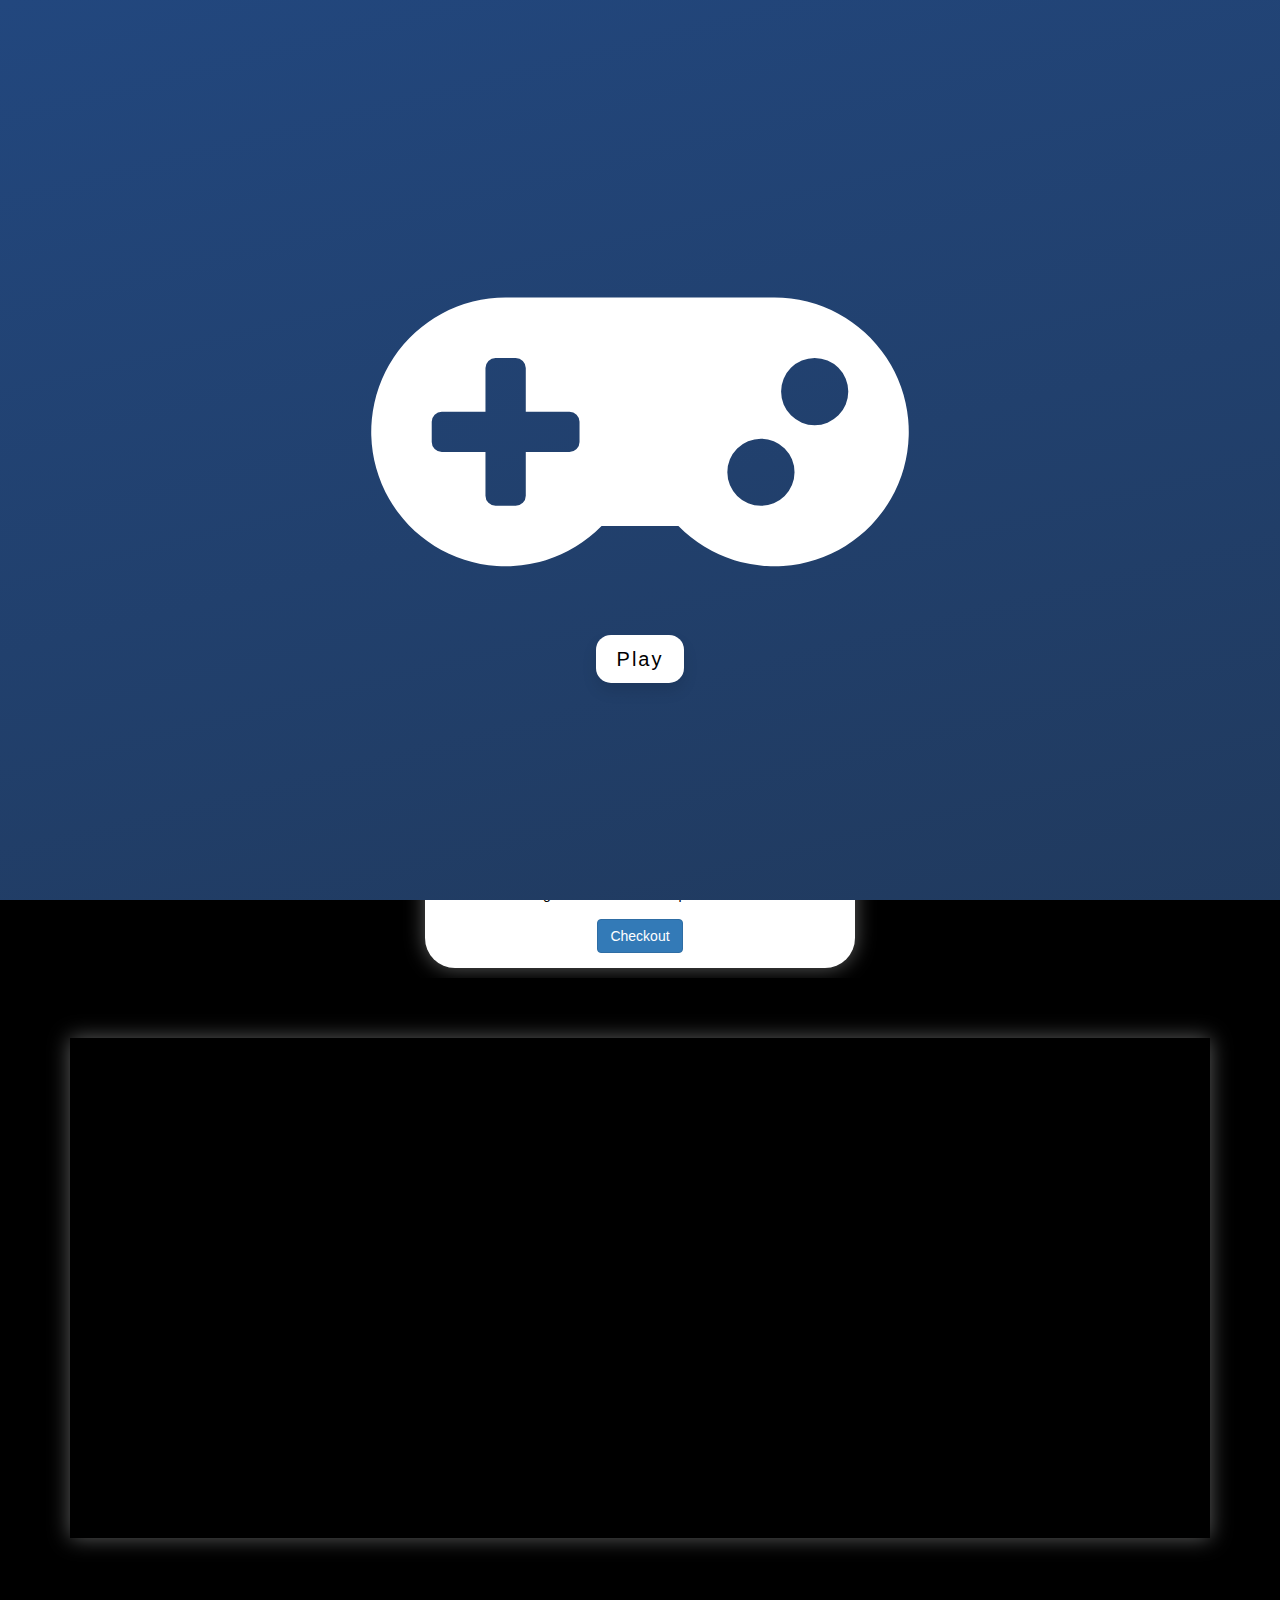
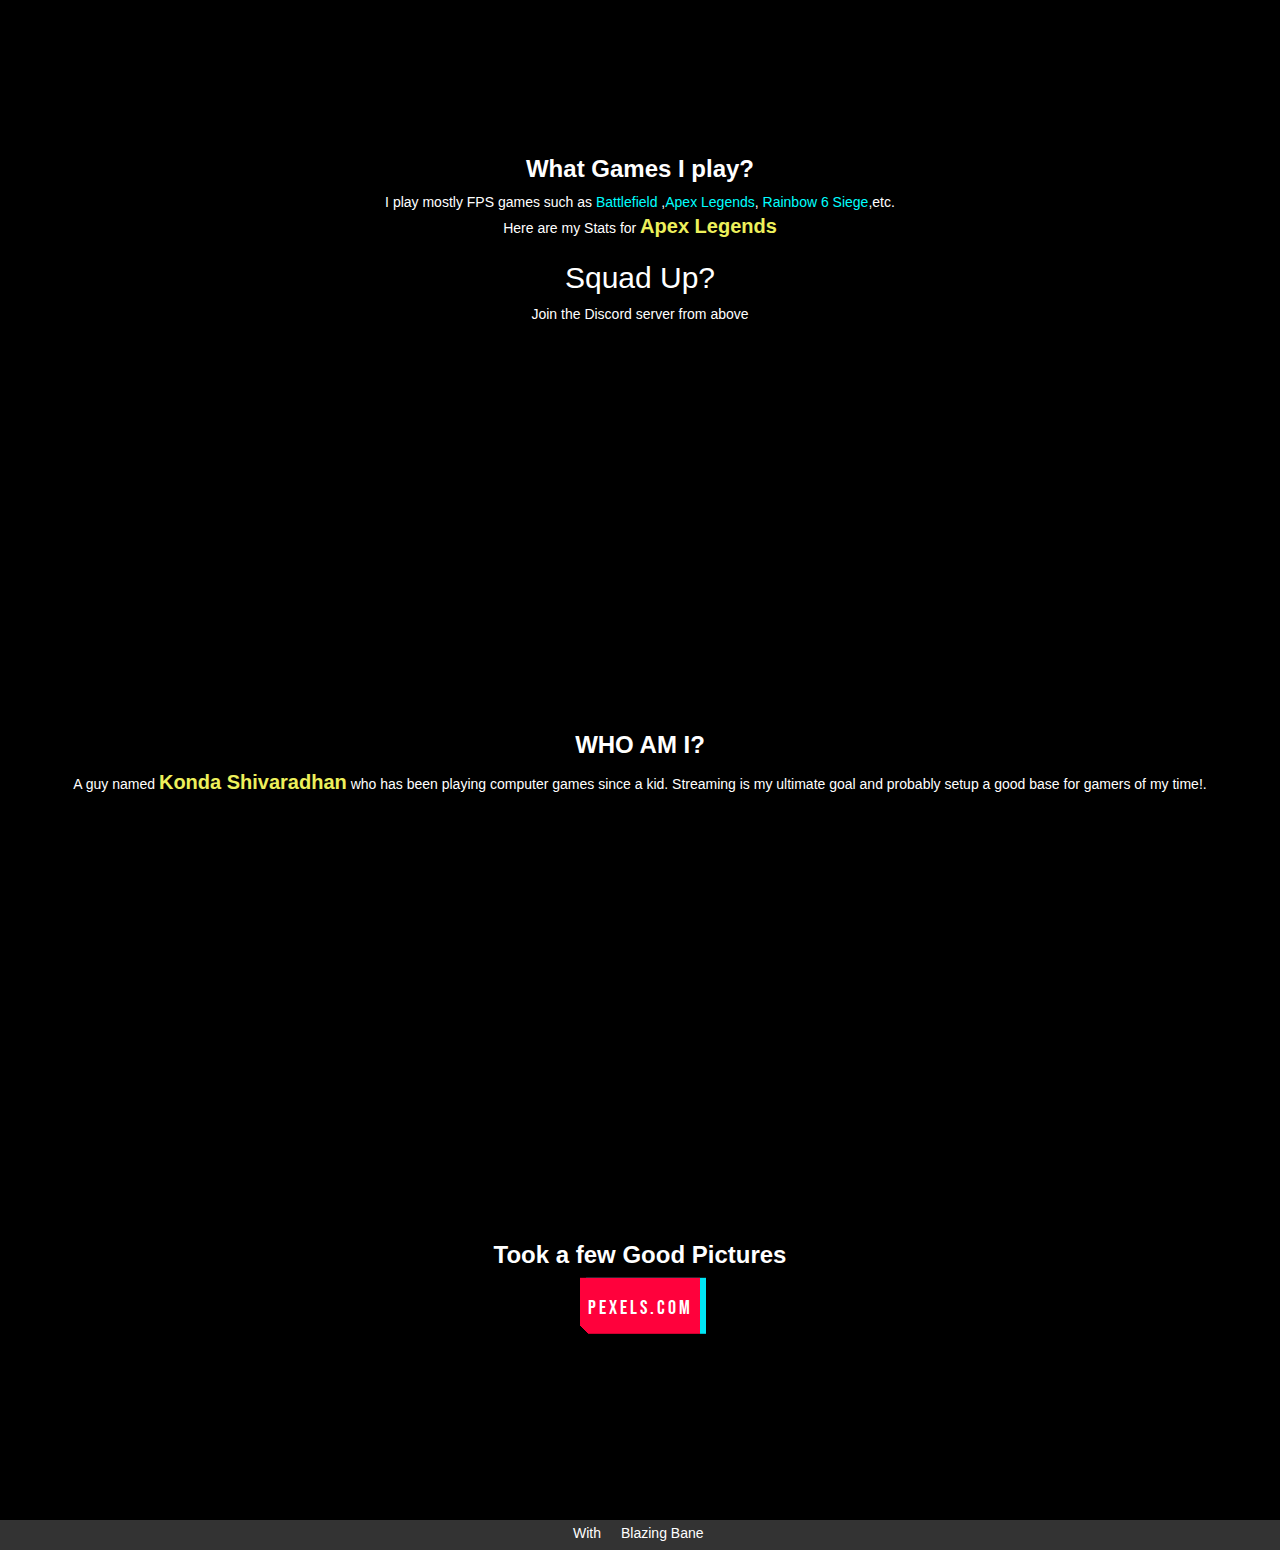
==== commit c1a5bde6: "Added Photograpy" ====
--- a/index.html
+++ b/index.html
@@ -7,6 +7,8 @@
     <link rel="preconnect" href="https://fonts.googleapis.com">
     <link rel="preconnect" href="https://fonts.gstatic.com" crossorigin>
     <link href="https://fonts.googleapis.com/css2?family=Dela+Gothic+One&display=swap" rel="stylesheet">
+    <link href="https://fonts.googleapis.com/css2?family=Bebas+Neue&display=swap" rel="stylesheet">
+
     <!-- Lottie -->
     <script src="https://unpkg.com/@lottiefiles/lottie-player@latest/dist/lottie-player.js"></script>
     <meta charset="UTF-8">
@@ -225,6 +227,16 @@
         </div>
 
     </section>
+    <br>
+    <section class="photo" id="photo">
+        <div>
+            <h3 style="font-weight: 900;">Took a few Good Pictures</h3>
+            <a href="https://www.pexels.com/@blazingbane">
+                <button id="but">Pexels.com</button>
+            </a>
+        </div>
+
+    </section>
     <footer>
         <div style="display: flex;
         flex-direction: row;
--- a/style.css
+++ b/style.css
@@ -239,6 +239,21 @@
     height: 56vh;
 }
 
+.photo>div {
+    top: 50%;
+    position: relative;
+    left: 50%;
+    transform: translate(-50%, -50%);
+}
+
+.photo {
+    background: linear-gradient(rgba(0, 0, 0, 0.671), rgba(0, 0, 0, 0.644)), url(https://wallpaperaccess.com/full/5708260.jpg);
+    background-position: center;
+    background-repeat: no-repeat;
+    background-size: cover;
+    height: 56vh;
+}
+
 .about>div {
     position: relative;
     top: 50%;
@@ -308,4 +323,94 @@
 
 #spin {
     animation: spining 1s ease-in-out infinite;
+}
+
+
+/* button */
+
+#but,
+#but::after {
+    width: 120px;
+    height: 56px;
+    font-size: 20px;
+    font-family: 'Bebas Neue', cursive;
+    background: linear-gradient(45deg, transparent 5%, #FF013C 5%);
+    border: 0;
+    color: #fff;
+    letter-spacing: 3px;
+    line-height: 58px;
+    box-shadow: 6px 0px 0px #00E6F6;
+    outline: transparent;
+    position: relative;
+}
+
+#but::after {
+    --slice-0: inset(50% 50% 50% 50%);
+    --slice-1: inset(80% -6px 0 0);
+    --slice-2: inset(50% -6px 30% 0);
+    --slice-3: inset(10% -6px 85% 0);
+    --slice-4: inset(40% -6px 43% 0);
+    --slice-5: inset(80% -6px 5% 0);
+    content: 'Pexels.com';
+    display: block;
+    position: absolute;
+    top: 0;
+    left: 0;
+    right: 0;
+    bottom: 0;
+    background: linear-gradient(45deg, transparent 3%, #00E6F6 3%, #00E6F6 5%, #FF013C 5%);
+    text-shadow: -3px -3px 0px #F8F005, 3px 3px 0px #00E6F6;
+    clip-path: var(--slice-0);
+}
+
+#but:hover::after {
+    animation: 1s glitch;
+    animation-timing-function: steps(2, end);
+}
+
+@keyframes glitch {
+    0% {
+        clip-path: var(--slice-1);
+        transform: translate(-20px, -10px);
+    }
+    10% {
+        clip-path: var(--slice-3);
+        transform: translate(10px, 10px);
+    }
+    20% {
+        clip-path: var(--slice-1);
+        transform: translate(-10px, 10px);
+    }
+    30% {
+        clip-path: var(--slice-3);
+        transform: translate(0px, 5px);
+    }
+    40% {
+        clip-path: var(--slice-2);
+        transform: translate(-5px, 0px);
+    }
+    50% {
+        clip-path: var(--slice-3);
+        transform: translate(5px, 0px);
+    }
+    60% {
+        clip-path: var(--slice-4);
+        transform: translate(5px, 10px);
+    }
+    70% {
+        clip-path: var(--slice-2);
+        transform: translate(-10px, 10px);
+    }
+    80% {
+        clip-path: var(--slice-5);
+        transform: translate(20px, -10px);
+    }
+    90% {
+        clip-path: var(--slice-1);
+        transform: translate(-10px, 0px);
+    }
+    100% {
+        clip-path: var(--slice-1);
+        transform: translate(0);
+    }
 }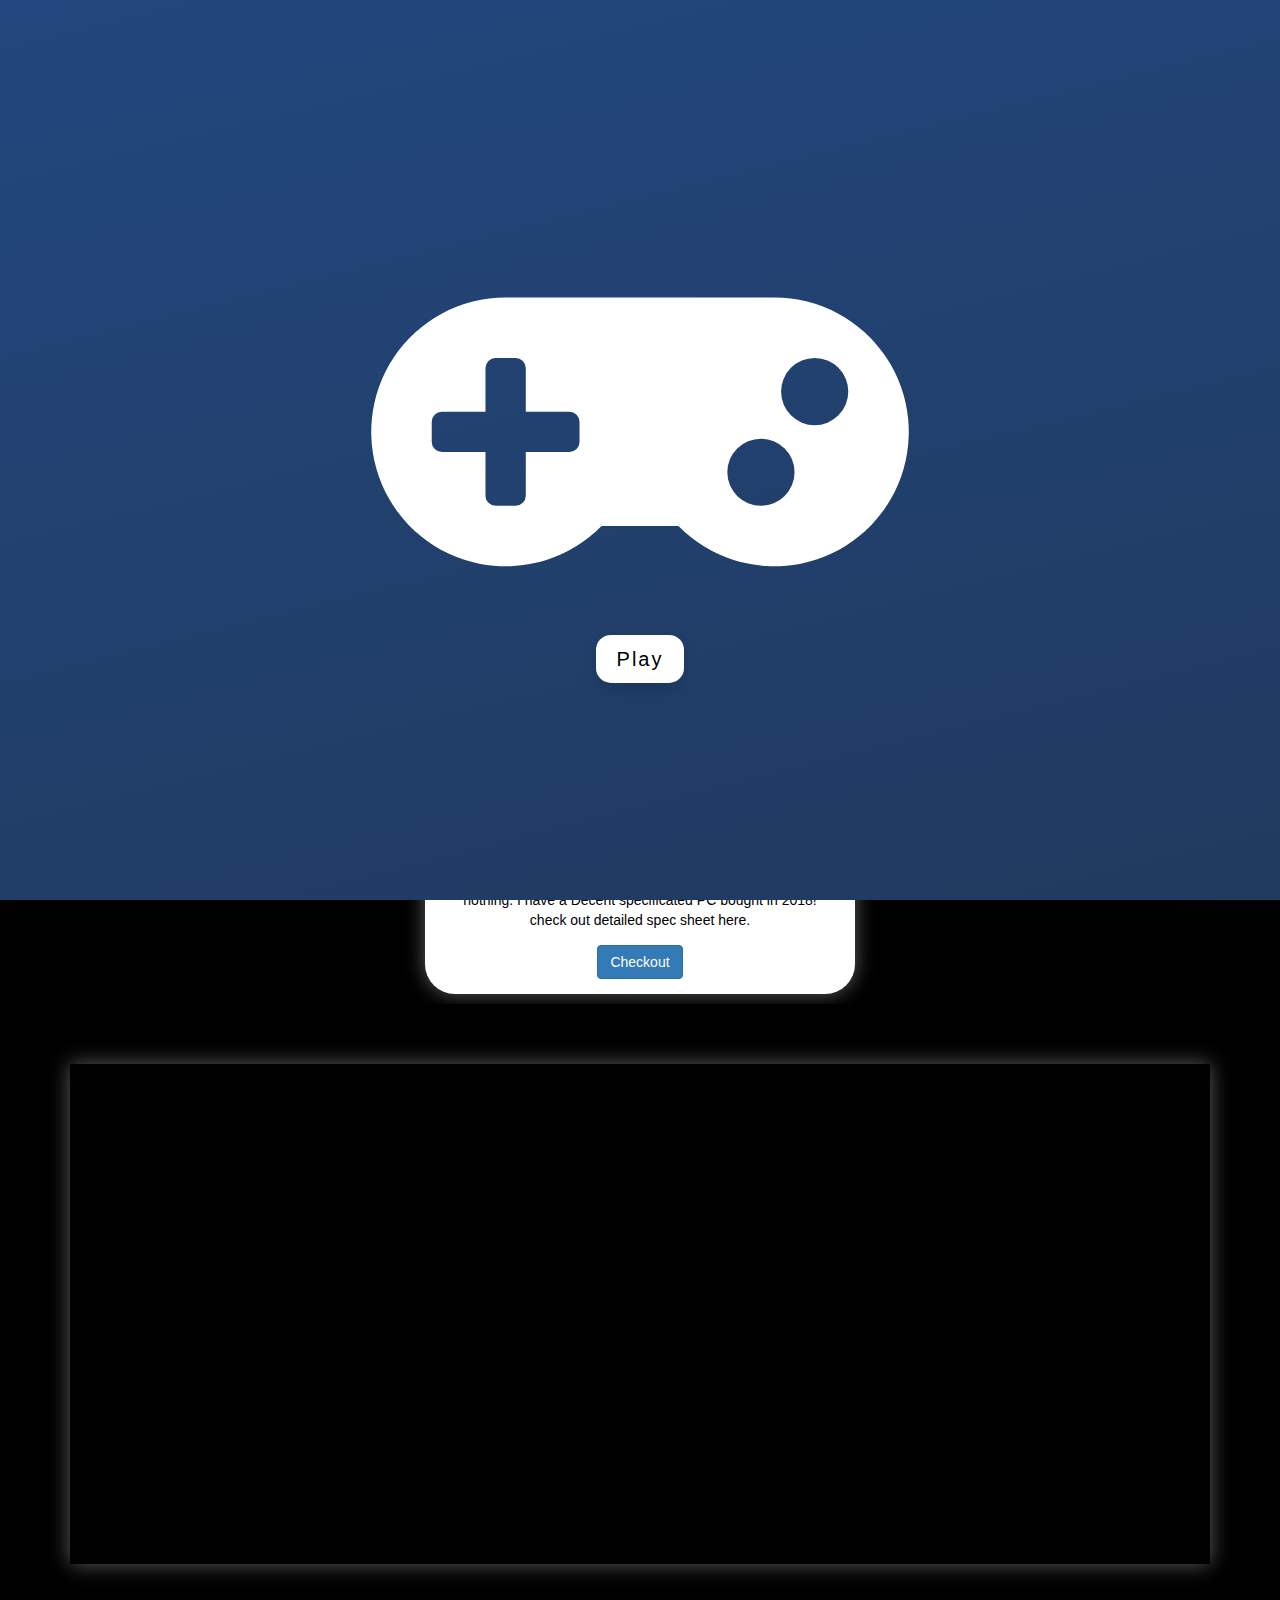
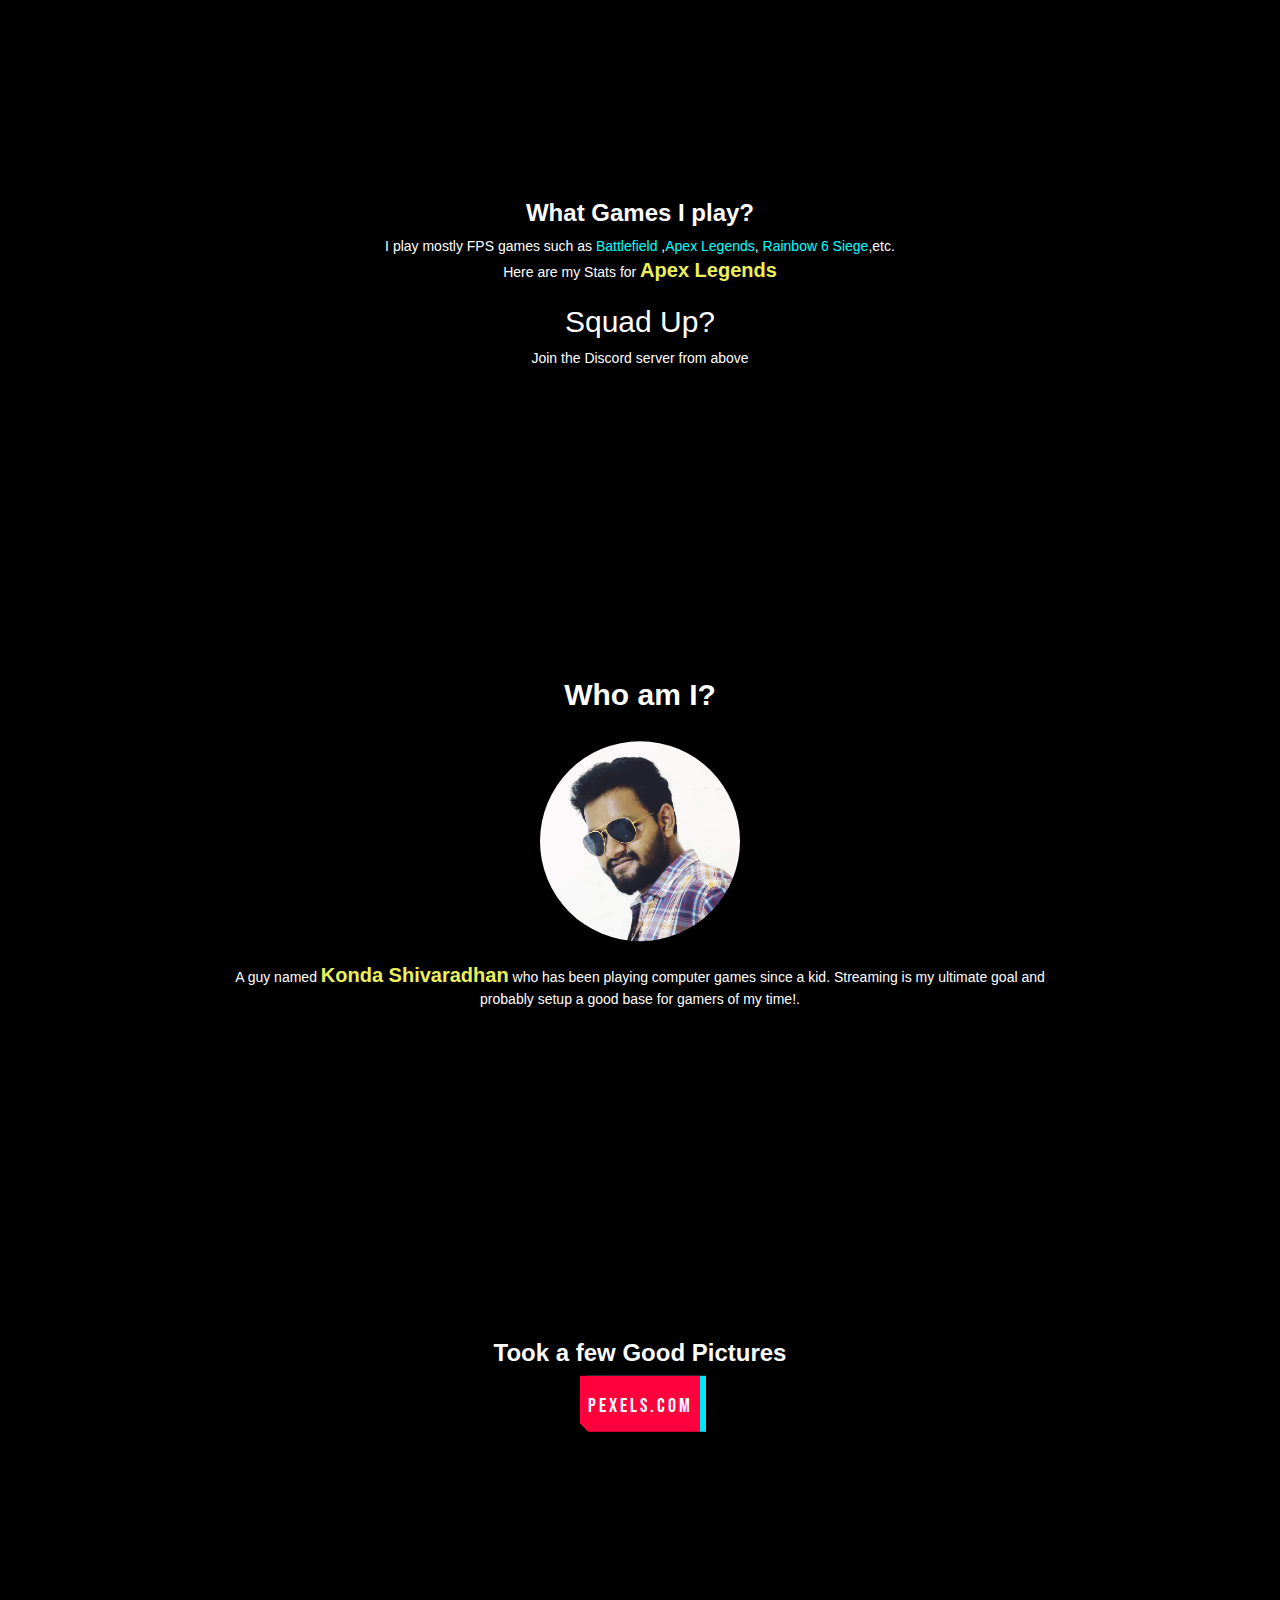
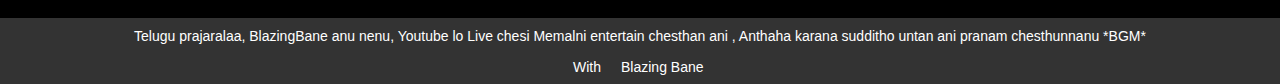
==== commit cc5671a7: "Added platforms" ====
--- a/index.html
+++ b/index.html
@@ -8,15 +8,16 @@
     <link rel="preconnect" href="https://fonts.gstatic.com" crossorigin>
     <link href="https://fonts.googleapis.com/css2?family=Dela+Gothic+One&display=swap" rel="stylesheet">
     <link href="https://fonts.googleapis.com/css2?family=Bebas+Neue&display=swap" rel="stylesheet">
+    <link rel="stylesheet" href="style.css">
+    <script src="script.js"></script>
 
     <!-- Lottie -->
+    <script src="https://unpkg.com/axios/dist/axios.min.js"></script>
     <script src="https://unpkg.com/@lottiefiles/lottie-player@latest/dist/lottie-player.js"></script>
     <meta charset="UTF-8">
     <meta name="viewport" content="width=device-width, initial-scale=1.0">
     <meta http-equiv="X-UA-Compatible" content="ie=edge">
-    <link rel="stylesheet" href="style.css">
     <script type="text/javascript" src="https://platform-api.sharethis.com/js/sharethis.js#property=60d5bd3f71e162001342c7b7&product=inline-follow-buttons" async="async"></script>
-    <script src="script.js"></script>
     <link rel="stylesheet" href="https://maxcdn.bootstrapcdn.com/bootstrap/3.4.0/css/bootstrap.min.css">
     <link rel="stylesheet" href="https://use.fontawesome.com/releases/v5.8.2/css/all.css" integrity="sha384-oS3vJWv+0UjzBfQzYUhtDYW+Pj2yciDJxpsK1OYPAYjqT085Qq/1cq5FLXAZQ7Ay" crossorigin="anonymous">
     <link href="https://stackpath.bootstrapcdn.com/font-awesome/4.7.0/css/font-awesome.min.css" rel="stylesheet" integrity="sha384-wvfXpqpZZVQGK6TAh5PVlGOfQNHSoD2xbE+QkPxCAFlNEevoEH3Sl0sibVcOQVnN" crossorigin="anonymous">
@@ -35,6 +36,7 @@
         }
     </style>
     <script>
+        live()
         window.onload = function() {
             document.getElementById('spin').style.display = "none"
             document.getElementById('click').style.display = "inline"
@@ -84,69 +86,8 @@
             </div>
         </div>
     </div>
-    <style>
-        #notfound {
-            position: relative;
-            height: 80%;
-        }
-        
-        #notfound .notfound {
-            position: absolute;
-            left: 50%;
-            top: 50%;
-            -webkit-transform: translate(-50%, -50%);
-            -ms-transform: translate(-50%, -50%);
-            transform: translate(-50%, -50%)
-        }
-        
-        .notfound {
-            max-width: 410px;
-            width: 100%;
-            text-align: center
-        }
-        
-        .notfound .notfound-404 {
-            height: 280px;
-            position: relative;
-            z-index: -1
-        }
-        
-        .notfound .notfound-404 h1 {
-            font-family: montserrat, sans-serif;
-            font-size: 430px;
-            margin: 0;
-            font-weight: 900;
-            position: absolute;
-            left: 50%;
-            -webkit-transform: translateX(-50%);
-            -ms-transform: translateX(-50%);
-            transform: translateX(-50%);
-            /* background: url(https://cdn.statically.io/img/i.pinimg.com/originals/87/f6/c8/87f6c8d66da7bce402f08502086aa8c6.gif) no-repeat; */
-            /* background: url(https://i.pinimg.com/originals/ce/2b/78/ce2b78a05838ef311c0868bb2fca0494.gif) no-repeat; */
-            background: url(https://cdn.statically.io/img/i.pinimg.com/originals/87/f6/c8/87f6c8d66da7bce402f08502086aa8c6.gif) no-repeat;
-            -webkit-background-clip: text;
-            -webkit-text-fill-color: transparent;
-            background-size: cover;
-            background-position: center
-        }
-        
-        @media only screen and (max-width:767px) {
-            .notfound .notfound-404 {
-                height: 142px
-            }
-            .notfound .notfound-404 h1 {
-                font-size: 250px
-            }
-        }
-    </style>
     <section id="bb" style="background-color: black;padding:0px">
-        <!-- <div id="notfound">
-            <div class="notfound">
-                <div class="notfound-404">
-                    <h1>BB</h1>
-                </div>
-            </div>
-        </div> -->
+
         <div class="container">
             <div class="col-md-12">
                 <video id="firebb" autoplay="autoplay" muted="muted" loop="loop" playsinline="playsinline" preload="metadata" src="bbfire.mp4"></video>
@@ -158,7 +99,28 @@
 
     <section>
         <div class="container" id="flex">
-            <div id="youtube">
+            <div id="stream">
+                <p>
+                    Gaming as a Hobby was planted into my life at a very young age. Started streaming to find people who have similar tastes and form a stable community with great personalities.<br> Choose your platform which may comfort you
+                </p>
+                <div>
+                    <h4>Streaming Platfroms</h4>
+                    <a href="https://www.youtube.com/channel/UCPFM_Ug62Ei3CUfvquG4KOg/live">
+                        <img src="https://www.iconpacks.net/icons/2/free-youtube-logo-icon-2431-thumb.png" height="50px" width="50px" alt="">
+                    </a>
+                    <a href="https://www.twitch.tv/BlazingBaneTV">
+                        <img src="https://upload.wikimedia.org/wikipedia/commons/d/dd/LOGO_TWITCH_CAR_JE_LIVE_SUR_TWITCH_ET_J%27AI_60_000_ABONEE.png" height="50px" width="50px" alt="">
+
+                    </a>
+                    <a href="https://web.rooter.gg/user-profile/19734489">
+                        <img src="https://media-exp1.licdn.com/dms/image/C4E0BAQF2XMa6PhtDWQ/company-logo_200_200/0/1519891124423?e=2159024400&v=beta&t=QJMH-T6HIFxUwpB5pFpj5mbkSORubaYmdNSI-OA3Xwc" height="50px" width="50px" alt="">
+                    </a>
+                    <a href="https://www.facebook.com/gaming/BlazingBane">
+                        <img src="https://encrypted-tbn0.gstatic.com/images?q=tbn:ANd9GcSUpiWdOX8iZwvaMk6pvomLEylOWi-llWH8qQ&usqp=CAU" height="50px" width="50px" alt="">
+                    </a>
+                </div>
+            </div>
+            <!-- <div id="youtube">
                 <img src="https://www.iconpacks.net/icons/2/free-youtube-logo-icon-2431-thumb.png" height="60px" width="60px" alt="">
                 <p>
                     On this platform I will be live streaming PC games mostly FPS
@@ -166,25 +128,26 @@
                 </p>
                 <div class="g-ytsubscribe" data-channelid="UCPFM_Ug62Ei3CUfvquG4KOg" data-layout="default" data-count="default">
                 </div>
-            </div>
-            <div id="insta">
-                <img src="https://upload.wikimedia.org/wikipedia/commons/thumb/a/a5/Instagram_icon.png/2048px-Instagram_icon.png" height="50px" width="50px" alt="">
-                <p>
-                    On Instagram I post reels which are about funny movement and short cinematic edits. Main goal is to grow and connect with other gamers as well. <br> Hoping for more Followers!
+            </div> -->
+            <div>
+                <p>
+                    Wanna have a word? use any of the below platfrom. Feel free to start a conversation regarding anything positive.<br> On Instagram I post reels which are about funny movement and short cinematic edits.
+                    <div>
+                        <h4>Connect me with</h4>
+                        <a href="https://www.instagram.com/blazing_bane/reels/">
+                            <img src="https://upload.wikimedia.org/wikipedia/commons/thumb/a/a5/Instagram_icon.png/2048px-Instagram_icon.png" height="40px" width="40px" alt="">
+                        </a>
+                        <a href="https://discord.com/users/288963975201423360">
+                            <img src="https://www.freepnglogos.com/uploads/discord-logo-png/concours-discord-cartes-voeux-fortnite-france-6.png" height="40px" width="40px" alt="">
+                        </a>
+                    </div>
+            </div>
+            <div>
+                <img src="https://upload.wikimedia.org/wikipedia/commons/2/20/Avant-Tower-Gaming-PC.png" height="50px" width="50px" alt="">
+                <p>
+                    Every gamer has some sort of setup here's mine without it I'm nothing. I have a Decent specificated PC bought in 2018! check out detailed spec sheet here.
                 </p>
-                <a href="https://www.instagram.com/blazing_bane/reels/">
-                    <div class="btn btn-primary">
-                        Follow <i class="fa fa-heart" aria-hidden="true"></i>
-                    </div>
-                </a>
-            </div>
-            <div id="insta">
-                <img src="https://upload.wikimedia.org/wikipedia/commons/2/20/Avant-Tower-Gaming-PC.png" height="50px" width="50px" alt="">
-                <p>
-                    I have a Decent specificated PC bought in 2018! without it I'm nothing check out detailed spec sheet here.
-
-                </p>
-                <a href="http://blazingbane.herokuapp.com/pc">
+                <a href="pc.html">
                     <div class="btn btn-primary">
                         Checkout
                     </div>
@@ -204,7 +167,8 @@
         <div>
             <h3 style="font-weight: 900;">What Games I play?</h3>
             <article>
-                I play mostly FPS games such as <span id="fps2">Battlefield</span> ,<span id="fps2">Apex Legends</span>, <span id="fps2">Rainbow 6 Siege</span>,etc. <br> Here are my Stats for
+                I play mostly FPS games such as <span id="fps2">Battlefield</span> ,<span id="fps2">Apex Legends</span>,
+                <span id="fps2">Rainbow 6 Siege</span>,etc. <br> Here are my Stats for
                 <a id="fps" href="http://blazingbane.herokuapp.com/apex/blazingbane">
                     Apex Legends
                 </a>
@@ -219,13 +183,18 @@
     <br>
     <section class="about" id="about" ;>
         <div>
-            <h3 style="font-weight: 900;">WHO AM I?</h3>
-            <article>
-                A guy named <a id="fps" href="http://kondashivaradhan.github.io">Konda Shivaradhan</a> who has been playing computer games since a kid. Streaming is my ultimate goal and probably setup a good base for gamers of my time!.
-
-            </article>
-        </div>
-
+            <h2 style="font-weight: 900;">Who am I?</h2>
+            <br>
+            <center>
+                <div id="face">
+                </div>
+                <br>
+                <article style="width: 70%;">
+                    A guy named <a id="fps" href="http://kondashivaradhan.github.io">Konda Shivaradhan</a> who has been playing computer games since a kid. Streaming is my ultimate goal and probably setup a good base for gamers of my time!.
+                </article>
+            </center>
+
+        </div>
     </section>
     <br>
     <section class="photo" id="photo">
@@ -237,7 +206,10 @@
         </div>
 
     </section>
+
     <footer>
+        <p>Telugu prajaralaa, BlazingBane anu nenu, Youtube lo Live chesi Memalni entertain chesthan ani , Anthaha karana sudditho untan ani pranam chesthunnanu *BGM*
+        </p>
         <div style="display: flex;
         flex-direction: row;
         width: 134px;
--- a/style.css
+++ b/style.css
@@ -18,6 +18,16 @@
 
 .row div {
     padding-top: 30px;
+}
+
+#face {
+    height: 200px;
+    width: 200px;
+    border-radius: 50%;
+    overflow: hidden;
+    background-size: cover;
+    background-position: center;
+    background-image: url(./public/images/face.jpg);
 }
 
 #game {
@@ -232,11 +242,11 @@
 }
 
 .about {
-    background: linear-gradient(rgba(0, 0, 0, 0.671), rgba(0, 0, 0, 0.644)), url(https://cached.imagescaler.hbpl.co.uk/resize/scaleHeight/815/cached.offlinehbpl.hbpl.co.uk/news/SUC/wppgame-20190806071758489.jpg);
+    background: linear-gradient(rgba(0, 0, 0, 0.871), rgba(0, 0, 0, 0.644)), url(https://cached.imagescaler.hbpl.co.uk/resize/scaleHeight/815/cached.offlinehbpl.hbpl.co.uk/news/SUC/wppgame-20190806071758489.jpg);
     background-position: center;
     background-repeat: no-repeat;
     background-size: cover;
-    height: 56vh;
+    height: 60vh;
 }
 
 .photo>div {
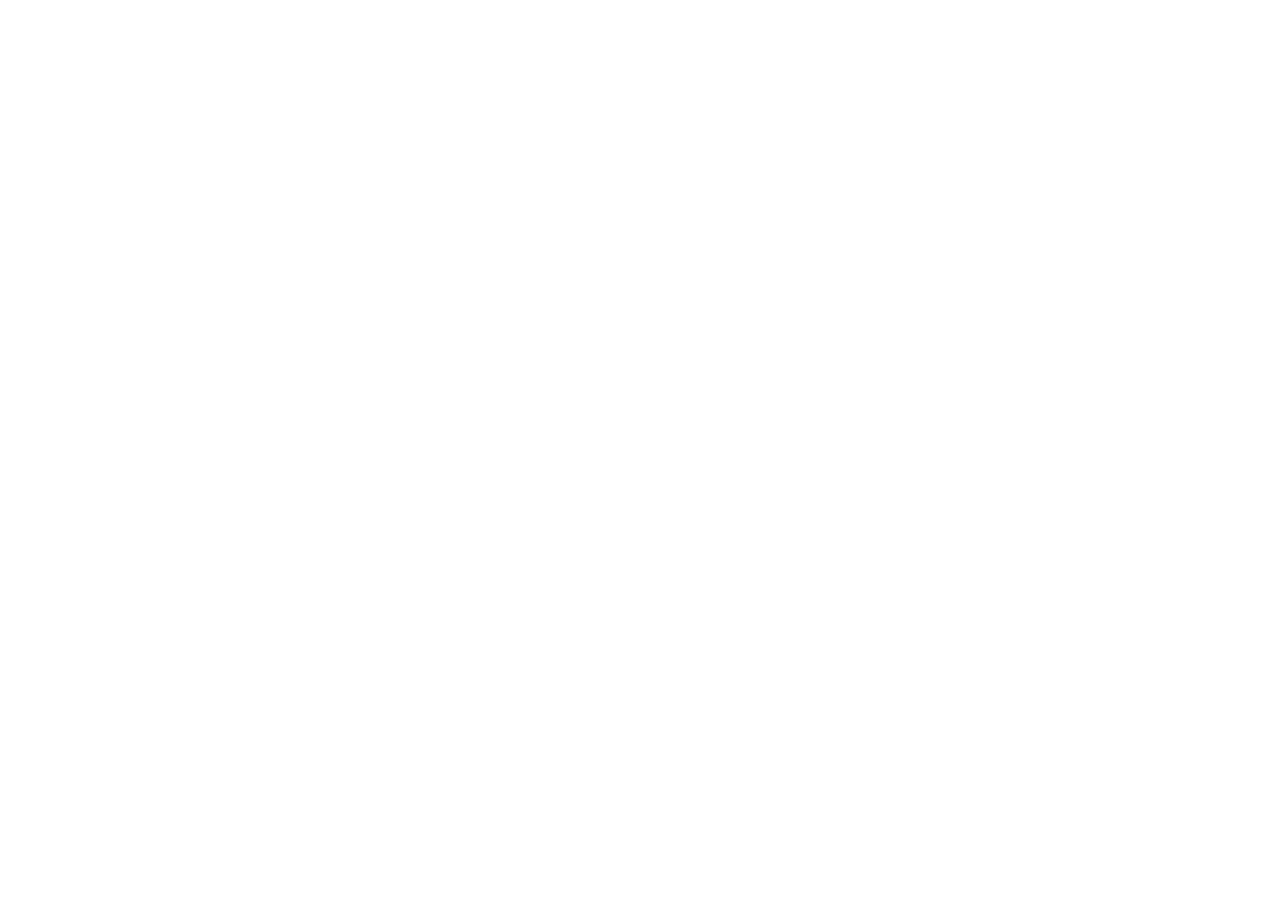
==== commit 7fdb0738: "Redirected to Naveen Domain" ====
--- a/index.html
+++ b/index.html
@@ -1,6 +1,9 @@
 <html>
 
 <head>
+    <script>
+        window.location.replace("https://blazingbane.avenirvisuals.com/");
+    </script>
     <title>Blazing Bane</title>
     <script src="https://apis.google.com/js/platform.js"></script>
     <link rel="icon" href="logo.png" type="image/gif" sizes="16x16">
@@ -101,7 +104,7 @@
         <div class="container" id="flex">
             <div id="stream">
                 <p>
-                    Gaming as a Hobby was planted into my life at a very young age. Started streaming to find people who have similar tastes and form a stable community with great personalities.<br> Choose your platform which may comfort you
+                    Gaming as a Hobby was planted into my life at a very young age. Started streaming to find people who have similar tastes and form a stable community with great personalities.<br> Choose your platform according to your comfort
                 </p>
                 <div>
                     <h4>Streaming Platfroms</h4>
@@ -115,9 +118,9 @@
                     <a href="https://web.rooter.gg/user-profile/19734489">
                         <img src="https://media-exp1.licdn.com/dms/image/C4E0BAQF2XMa6PhtDWQ/company-logo_200_200/0/1519891124423?e=2159024400&v=beta&t=QJMH-T6HIFxUwpB5pFpj5mbkSORubaYmdNSI-OA3Xwc" height="50px" width="50px" alt="">
                     </a>
-                    <a href="https://www.facebook.com/gaming/BlazingBane">
+                    <!-- <a href="https://www.facebook.com/gaming/BlazingBane">
                         <img src="https://encrypted-tbn0.gstatic.com/images?q=tbn:ANd9GcSUpiWdOX8iZwvaMk6pvomLEylOWi-llWH8qQ&usqp=CAU" height="50px" width="50px" alt="">
-                    </a>
+                    </a> -->
                 </div>
             </div>
             <!-- <div id="youtube">
@@ -208,7 +211,7 @@
     </section>
 
     <footer>
-        <p>Telugu prajaralaa, BlazingBane anu nenu, Youtube lo Live chesi Memalni entertain chesthan ani , Anthaha karana sudditho untan ani pranam chesthunnanu *BGM*
+        <p>Telugu prajalaraa, BlazingBane anu nenu, Youtube lo Live chesi Memalni entertain chesthan ani , Anthaha karana sudditho untan ani pramaanam chesthunnanu *BGM*
         </p>
         <div style="display: flex;
         flex-direction: row;
